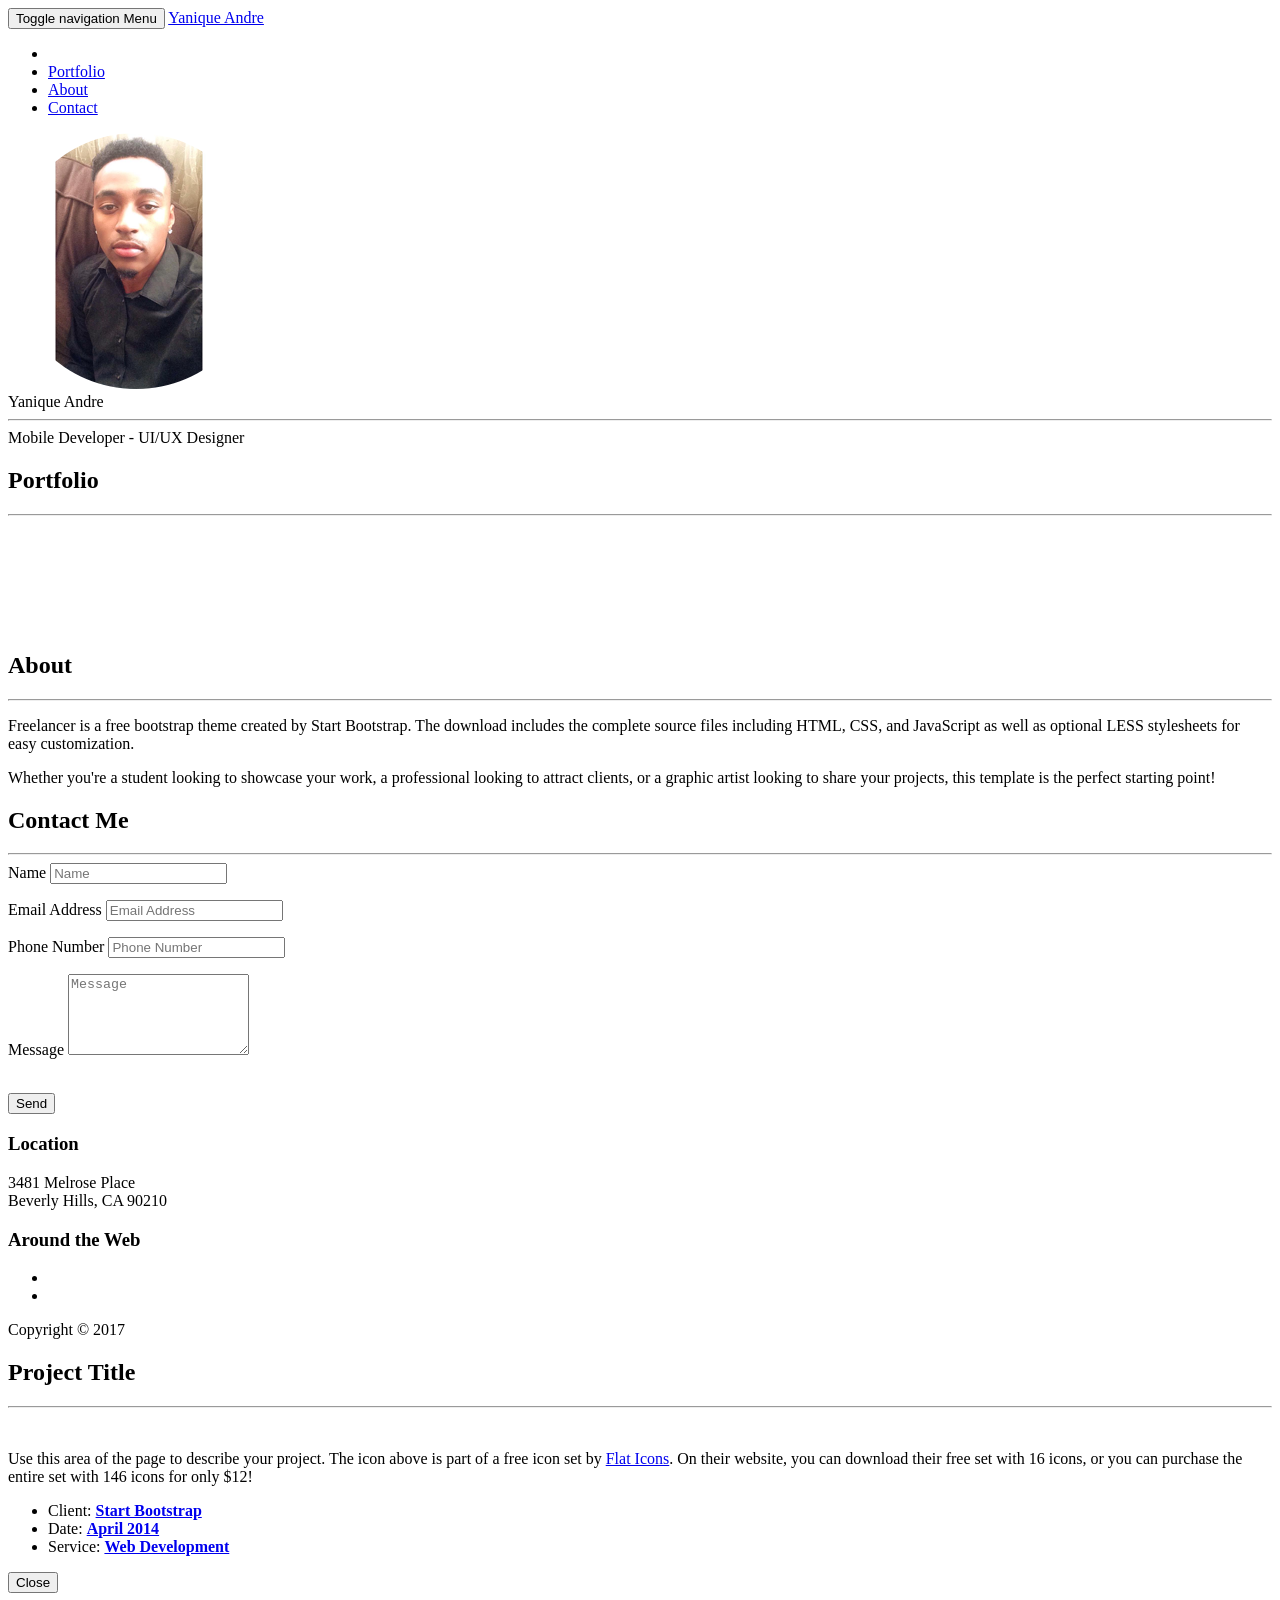
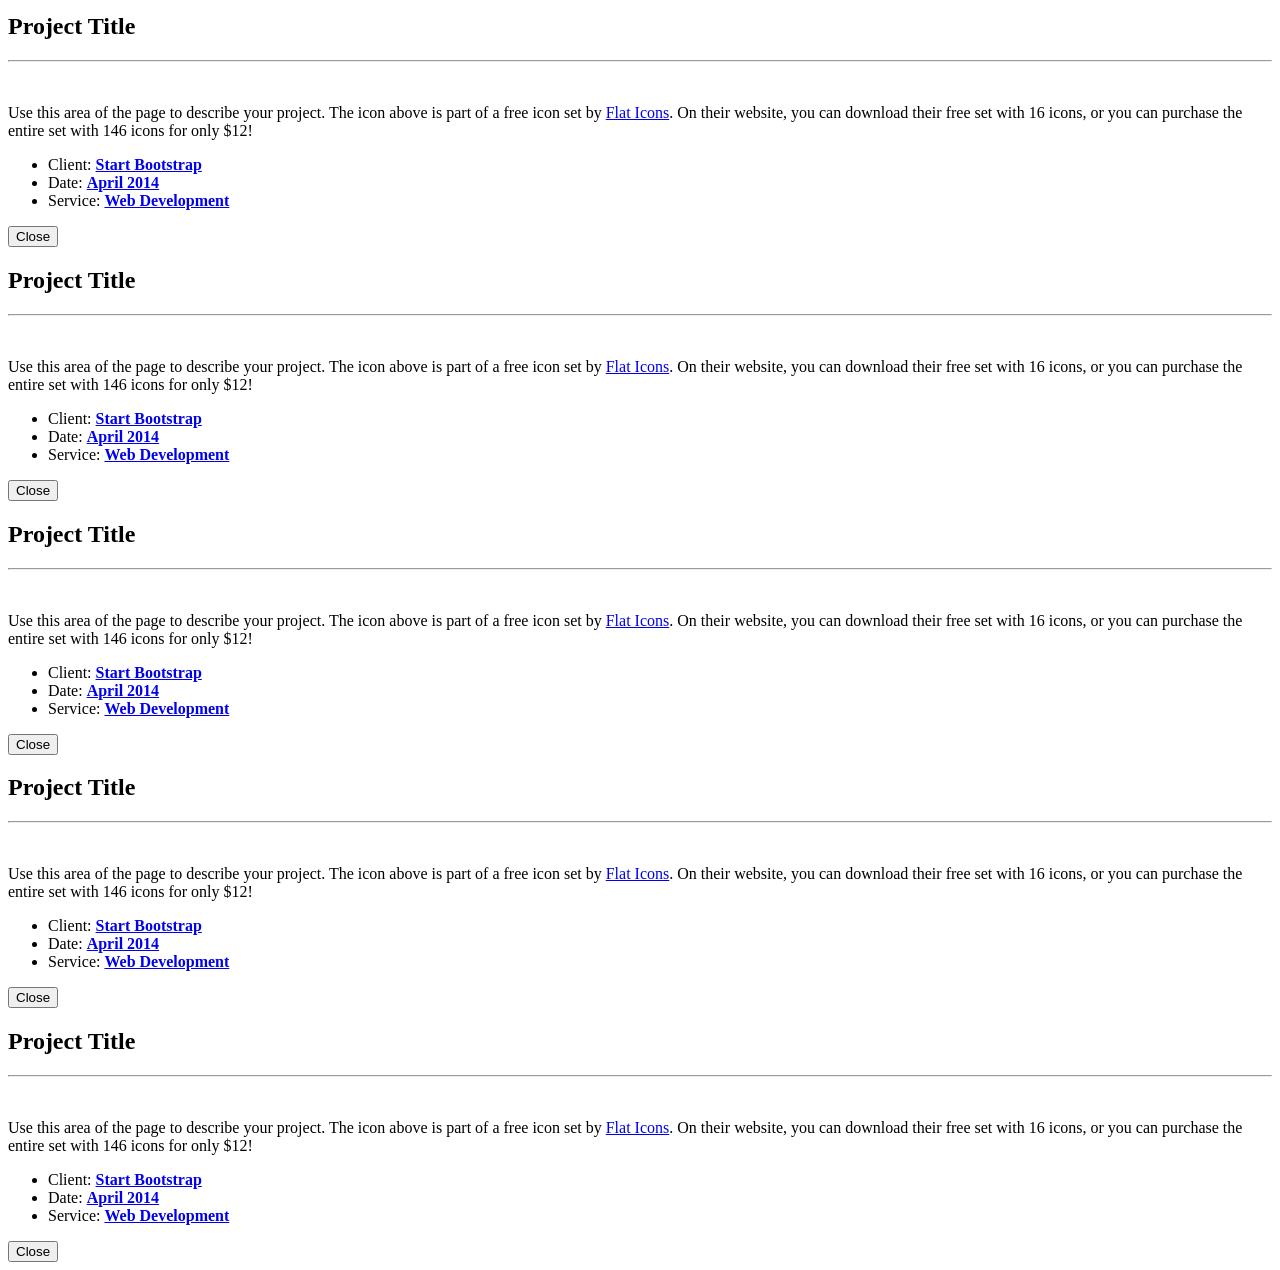
==== index.html @ 2789380e "Added space inside footer" ====
<!DOCTYPE html>
<html lang="en">

<head>

    <meta charset="utf-8">
    <meta http-equiv="X-UA-Compatible" content="IE=edge">
    <meta name="viewport" content="width=device-width, initial-scale=1">
    <meta name="description" content="">
    <meta name="author" content="">

    <title>Yanique Andre - Mobile Developer - UI/UX Developer</title>

    <!-- Bootstrap Core CSS -->
    <link href="vendor/bootstrap/css/bootstrap.css" rel="stylesheet">

    <!-- Theme CSS -->
    <link href="css/freelancer.min.css" rel="stylesheet">

    <!-- Custom Fonts -->
    <link href="vendor/font-awesome/css/font-awesome.min.css" rel="stylesheet" type="text/css">
    <link href="https://fonts.googleapis.com/css?family=Montserrat:400,700" rel="stylesheet" type="text/css">
    <link href="https://fonts.googleapis.com/css?family=Lato:400,700,400italic,700italic" rel="stylesheet" type="text/css">

    <!-- HTML5 Shim and Respond.js IE8 support of HTML5 elements and media queries -->
    <!-- WARNING: Respond.js doesn't work if you view the page via file:// -->
    <!--[if lt IE 9]>
        <script src="https://oss.maxcdn.com/libs/html5shiv/3.7.0/html5shiv.js"></script>
        <script src="https://oss.maxcdn.com/libs/respond.js/1.4.2/respond.min.js"></script>
    <![endif]-->

</head>

<body id="page-top" class="index">

    <!-- Navigation -->
    <nav id="mainNav" class="navbar navbar-default navbar-fixed-top navbar-custom">
        <div class="container">
            <!-- Brand and toggle get grouped for better mobile display -->
            <div class="navbar-header page-scroll">
                <button type="button" class="navbar-toggle" data-toggle="collapse" data-target="#bs-example-navbar-collapse-1">
                    <span class="sr-only">Toggle navigation</span> Menu <i class="fa fa-bars"></i>
                </button>
                <a class="navbar-brand" href="#page-top">Yanique Andre</a>
            </div>

            <!-- Collect the nav links, forms, and other content for toggling -->
            <div class="collapse navbar-collapse" id="bs-example-navbar-collapse-1">
                <ul class="nav navbar-nav navbar-right">
                    <li class="hidden">
                        <a href="#page-top"></a>
                    </li>
                    <li class="page-scroll">
                        <a href="#portfolio">Portfolio</a>
                    </li>
                    <li class="page-scroll">
                        <a href="#about">About</a>
                    </li>
                    <li class="page-scroll">
                        <a href="#contact">Contact</a>
                    </li>
                </ul>
            </div>
            <!-- /.navbar-collapse -->
        </div>
        <!-- /.container-fluid -->
    </nav>

    <!-- Header -->
    <header>
        <div class="container">
            <div class="row">
                <div class="col-lg-12">
                    <img class="img-responsive" src="img/profile.png" alt="">
                    <div class="intro-text">
                        <span class="name">Yanique Andre</span>
                        <hr class="star-light">
                        <span class="skills">Mobile Developer - UI/UX Designer</span>
                    </div>
                </div>
            </div>
        </div>
    </header>

    <!-- Portfolio Grid Section -->
    <section id="portfolio">
        <div class="container">
            <div class="row">
                <div class="col-lg-12 text-center">
                    <h2>Portfolio</h2>
                    <hr class="star-primary">
                </div>
            </div>
            <div class="row">
                <div class="col-sm-4 portfolio-item">
                    <a href="#portfolioModal1" class="portfolio-link" data-toggle="modal">
                        <div class="caption">
                            <div class="caption-content">
                                <i class="fa fa-search-plus fa-3x"></i>
                            </div>
                        </div>
                        <img src="img/portfolio/cabin.png" class="img-responsive" alt="">
                    </a>
                </div>
                <div class="col-sm-4 portfolio-item">
                    <a href="#portfolioModal2" class="portfolio-link" data-toggle="modal">
                        <div class="caption">
                            <div class="caption-content">
                                <i class="fa fa-search-plus fa-3x"></i>
                            </div>
                        </div>
                        <img src="img/portfolio/cake.png" class="img-responsive" alt="">
                    </a>
                </div>
                <div class="col-sm-4 portfolio-item">
                    <a href="#portfolioModal3" class="portfolio-link" data-toggle="modal">
                        <div class="caption">
                            <div class="caption-content">
                                <i class="fa fa-search-plus fa-3x"></i>
                            </div>
                        </div>
                        <img src="img/portfolio/circus.png" class="img-responsive" alt="">
                    </a>
                </div>
                <div class="col-sm-4 portfolio-item">
                    <a href="#portfolioModal4" class="portfolio-link" data-toggle="modal">
                        <div class="caption">
                            <div class="caption-content">
                                <i class="fa fa-search-plus fa-3x"></i>
                            </div>
                        </div>
                        <img src="img/portfolio/game.png" class="img-responsive" alt="">
                    </a>
                </div>
                <div class="col-sm-4 portfolio-item">
                    <a href="#portfolioModal5" class="portfolio-link" data-toggle="modal">
                        <div class="caption">
                            <div class="caption-content">
                                <i class="fa fa-search-plus fa-3x"></i>
                            </div>
                        </div>
                        <img src="img/portfolio/safe.png" class="img-responsive" alt="">
                    </a>
                </div>
                <div class="col-sm-4 portfolio-item">
                    <a href="#portfolioModal6" class="portfolio-link" data-toggle="modal">
                        <div class="caption">
                            <div class="caption-content">
                                <i class="fa fa-search-plus fa-3x"></i>
                            </div>
                        </div>
                        <img src="img/portfolio/submarine.png" class="img-responsive" alt="">
                    </a>
                </div>
            </div>
        </div>
    </section>

    <!-- About Section -->
    <section class="success" id="about">
        <div class="container">
            <div class="row">
                <div class="col-lg-12 text-center">
                    <h2>About</h2>
                    <hr class="star-light">
                </div>
            </div>
            <div class="row">
                <div class="col-lg-4 col-lg-offset-2">
                    <p>Freelancer is a free bootstrap theme created by Start Bootstrap. The download includes the complete source files including HTML, CSS, and JavaScript as well as optional LESS stylesheets for easy customization.</p>
                </div>
                <div class="col-lg-4">
                    <p>Whether you're a student looking to showcase your work, a professional looking to attract clients, or a graphic artist looking to share your projects, this template is the perfect starting point!</p>
                </div>
            </div>
        </div>
    </section>

    <!-- Contact Section -->
    <section id="contact">
        <div class="container">
            <div class="row">
                <div class="col-lg-12 text-center">
                    <h2>Contact Me</h2>
                    <hr class="star-primary">
                </div>
            </div>
            <div class="row">
                <div class="col-lg-8 col-lg-offset-2">
                    <!-- To configure the contact form email address, go to mail/contact_me.php and update the email address in the PHP file on line 19. -->
                    <!-- The form should work on most web servers, but if the form is not working you may need to configure your web server differently. -->
                    <form name="sentMessage" id="contactForm" novalidate>
                        <div class="row control-group">
                            <div class="form-group col-xs-12 floating-label-form-group controls">
                                <label>Name</label>
                                <input type="text" class="form-control" placeholder="Name" id="name" required data-validation-required-message="Please enter your name.">
                                <p class="help-block text-danger"></p>
                            </div>
                        </div>
                        <div class="row control-group">
                            <div class="form-group col-xs-12 floating-label-form-group controls">
                                <label>Email Address</label>
                                <input type="email" class="form-control" placeholder="Email Address" id="email" required data-validation-required-message="Please enter your email address.">
                                <p class="help-block text-danger"></p>
                            </div>
                        </div>
                        <div class="row control-group">
                            <div class="form-group col-xs-12 floating-label-form-group controls">
                                <label>Phone Number</label>
                                <input type="tel" class="form-control" placeholder="Phone Number" id="phone" required data-validation-required-message="Please enter your phone number.">
                                <p class="help-block text-danger"></p>
                            </div>
                        </div>
                        <div class="row control-group">
                            <div class="form-group col-xs-12 floating-label-form-group controls">
                                <label>Message</label>
                                <textarea rows="5" class="form-control" placeholder="Message" id="message" required data-validation-required-message="Please enter a message."></textarea>
                                <p class="help-block text-danger"></p>
                            </div>
                        </div>
                        <br>
                        <div id="success"></div>
                        <div class="row">
                            <div class="form-group col-xs-12">
                                <button type="submit" class="btn btn-success btn-lg">Send</button>
                            </div>
                        </div>
                    </form>
                </div>
            </div>
        </div>
    </section>

    <!-- Footer -->
    <footer class="text-center">
        <div class="footer-above">
            <div class="container">
                <div class="row">
                    <div class="footer-col col-md-4">
                        <h3>Location</h3>
                        <p>3481 Melrose Place
                            <br>Beverly Hills, CA 90210</p>
                    </div>
                    <div class="footer-col col-md-4">
                           <!-- Divider to create space in the middle -->
                    </div>
                    <div class="footer-col col-md-4">
                        <h3>Around the Web</h3>
                        <ul class="list-inline">
                            <li>
                                <a href="https://www.quora.com/profile/Yanique-Andre" target="_blank" class="btn-social btn-outline"><i class="fa fa-fw fa-quora"></i></a>
                            </li>
                            <li>
                                <a href="https://medium.com/@yan.dre" target="_blank" class="btn-social btn-outline"><i class="fa fa-fw fa-medium"></i></a>
                            </li>
                        </ul>
                    </div>
                </div>
            </div>
        </div>
        <div class="footer-below">
            <div class="container">
                <div class="row">
                    <div class="col-lg-12">
                        Copyright &copy; 2017
                    </div>
                </div>
            </div>
        </div>
    </footer>

    <!-- Scroll to Top Button (Only visible on small and extra-small screen sizes) -->
    <div class="scroll-top page-scroll hidden-sm hidden-xs hidden-lg hidden-md">
        <a class="btn btn-primary" href="#page-top">
            <i class="fa fa-chevron-up"></i>
        </a>
    </div>

    <!-- Portfolio Modals -->
    <div class="portfolio-modal modal fade" id="portfolioModal1" tabindex="-1" role="dialog" aria-hidden="true">
        <div class="modal-content">
            <div class="close-modal" data-dismiss="modal">
                <div class="lr">
                    <div class="rl">
                    </div>
                </div>
            </div>
            <div class="container">
                <div class="row">
                    <div class="col-lg-8 col-lg-offset-2">
                        <div class="modal-body">
                            <h2>Project Title</h2>
                            <hr class="star-primary">
                            <img src="img/portfolio/cabin.png" class="img-responsive img-centered" alt="">
                            <p>Use this area of the page to describe your project. The icon above is part of a free icon set by <a href="https://sellfy.com/p/8Q9P/jV3VZ/">Flat Icons</a>. On their website, you can download their free set with 16 icons, or you can purchase the entire set with 146 icons for only $12!</p>
                            <ul class="list-inline item-details">
                                <li>Client:
                                    <strong><a href="http://startbootstrap.com">Start Bootstrap</a>
                                    </strong>
                                </li>
                                <li>Date:
                                    <strong><a href="http://startbootstrap.com">April 2014</a>
                                    </strong>
                                </li>
                                <li>Service:
                                    <strong><a href="http://startbootstrap.com">Web Development</a>
                                    </strong>
                                </li>
                            </ul>
                            <button type="button" class="btn btn-default" data-dismiss="modal"><i class="fa fa-times"></i> Close</button>
                        </div>
                    </div>
                </div>
            </div>
        </div>
    </div>
    <div class="portfolio-modal modal fade" id="portfolioModal2" tabindex="-1" role="dialog" aria-hidden="true">
        <div class="modal-content">
            <div class="close-modal" data-dismiss="modal">
                <div class="lr">
                    <div class="rl">
                    </div>
                </div>
            </div>
            <div class="container">
                <div class="row">
                    <div class="col-lg-8 col-lg-offset-2">
                        <div class="modal-body">
                            <h2>Project Title</h2>
                            <hr class="star-primary">
                            <img src="img/portfolio/cake.png" class="img-responsive img-centered" alt="">
                            <p>Use this area of the page to describe your project. The icon above is part of a free icon set by <a href="https://sellfy.com/p/8Q9P/jV3VZ/">Flat Icons</a>. On their website, you can download their free set with 16 icons, or you can purchase the entire set with 146 icons for only $12!</p>
                            <ul class="list-inline item-details">
                                <li>Client:
                                    <strong><a href="http://startbootstrap.com">Start Bootstrap</a>
                                    </strong>
                                </li>
                                <li>Date:
                                    <strong><a href="http://startbootstrap.com">April 2014</a>
                                    </strong>
                                </li>
                                <li>Service:
                                    <strong><a href="http://startbootstrap.com">Web Development</a>
                                    </strong>
                                </li>
                            </ul>
                            <button type="button" class="btn btn-default" data-dismiss="modal"><i class="fa fa-times"></i> Close</button>
                        </div>
                    </div>
                </div>
            </div>
        </div>
    </div>
    <div class="portfolio-modal modal fade" id="portfolioModal3" tabindex="-1" role="dialog" aria-hidden="true">
        <div class="modal-content">
            <div class="close-modal" data-dismiss="modal">
                <div class="lr">
                    <div class="rl">
                    </div>
                </div>
            </div>
            <div class="container">
                <div class="row">
                    <div class="col-lg-8 col-lg-offset-2">
                        <div class="modal-body">
                            <h2>Project Title</h2>
                            <hr class="star-primary">
                            <img src="img/portfolio/circus.png" class="img-responsive img-centered" alt="">
                            <p>Use this area of the page to describe your project. The icon above is part of a free icon set by <a href="https://sellfy.com/p/8Q9P/jV3VZ/">Flat Icons</a>. On their website, you can download their free set with 16 icons, or you can purchase the entire set with 146 icons for only $12!</p>
                            <ul class="list-inline item-details">
                                <li>Client:
                                    <strong><a href="http://startbootstrap.com">Start Bootstrap</a>
                                    </strong>
                                </li>
                                <li>Date:
                                    <strong><a href="http://startbootstrap.com">April 2014</a>
                                    </strong>
                                </li>
                                <li>Service:
                                    <strong><a href="http://startbootstrap.com">Web Development</a>
                                    </strong>
                                </li>
                            </ul>
                            <button type="button" class="btn btn-default" data-dismiss="modal"><i class="fa fa-times"></i> Close</button>
                        </div>
                    </div>
                </div>
            </div>
        </div>
    </div>
    <div class="portfolio-modal modal fade" id="portfolioModal4" tabindex="-1" role="dialog" aria-hidden="true">
        <div class="modal-content">
            <div class="close-modal" data-dismiss="modal">
                <div class="lr">
                    <div class="rl">
                    </div>
                </div>
            </div>
            <div class="container">
                <div class="row">
                    <div class="col-lg-8 col-lg-offset-2">
                        <div class="modal-body">
                            <h2>Project Title</h2>
                            <hr class="star-primary">
                            <img src="img/portfolio/game.png" class="img-responsive img-centered" alt="">
                            <p>Use this area of the page to describe your project. The icon above is part of a free icon set by <a href="https://sellfy.com/p/8Q9P/jV3VZ/">Flat Icons</a>. On their website, you can download their free set with 16 icons, or you can purchase the entire set with 146 icons for only $12!</p>
                            <ul class="list-inline item-details">
                                <li>Client:
                                    <strong><a href="http://startbootstrap.com">Start Bootstrap</a>
                                    </strong>
                                </li>
                                <li>Date:
                                    <strong><a href="http://startbootstrap.com">April 2014</a>
                                    </strong>
                                </li>
                                <li>Service:
                                    <strong><a href="http://startbootstrap.com">Web Development</a>
                                    </strong>
                                </li>
                            </ul>
                            <button type="button" class="btn btn-default" data-dismiss="modal"><i class="fa fa-times"></i> Close</button>
                        </div>
                    </div>
                </div>
            </div>
        </div>
    </div>
    <div class="portfolio-modal modal fade" id="portfolioModal5" tabindex="-1" role="dialog" aria-hidden="true">
        <div class="modal-content">
            <div class="close-modal" data-dismiss="modal">
                <div class="lr">
                    <div class="rl">
                    </div>
                </div>
            </div>
            <div class="container">
                <div class="row">
                    <div class="col-lg-8 col-lg-offset-2">
                        <div class="modal-body">
                            <h2>Project Title</h2>
                            <hr class="star-primary">
                            <img src="img/portfolio/safe.png" class="img-responsive img-centered" alt="">
                            <p>Use this area of the page to describe your project. The icon above is part of a free icon set by <a href="https://sellfy.com/p/8Q9P/jV3VZ/">Flat Icons</a>. On their website, you can download their free set with 16 icons, or you can purchase the entire set with 146 icons for only $12!</p>
                            <ul class="list-inline item-details">
                                <li>Client:
                                    <strong><a href="http://startbootstrap.com">Start Bootstrap</a>
                                    </strong>
                                </li>
                                <li>Date:
                                    <strong><a href="http://startbootstrap.com">April 2014</a>
                                    </strong>
                                </li>
                                <li>Service:
                                    <strong><a href="http://startbootstrap.com">Web Development</a>
                                    </strong>
                                </li>
                            </ul>
                            <button type="button" class="btn btn-default" data-dismiss="modal"><i class="fa fa-times"></i> Close</button>
                        </div>
                    </div>
                </div>
            </div>
        </div>
    </div>
    <div class="portfolio-modal modal fade" id="portfolioModal6" tabindex="-1" role="dialog" aria-hidden="true">
        <div class="modal-content">
            <div class="close-modal" data-dismiss="modal">
                <div class="lr">
                    <div class="rl">
                    </div>
                </div>
            </div>
            <div class="container">
                <div class="row">
                    <div class="col-lg-8 col-lg-offset-2">
                        <div class="modal-body">
                            <h2>Project Title</h2>
                            <hr class="star-primary">
                            <img src="img/portfolio/submarine.png" class="img-responsive img-centered" alt="">
                            <p>Use this area of the page to describe your project. The icon above is part of a free icon set by <a href="https://sellfy.com/p/8Q9P/jV3VZ/">Flat Icons</a>. On their website, you can download their free set with 16 icons, or you can purchase the entire set with 146 icons for only $12!</p>
                            <ul class="list-inline item-details">
                                <li>Client:
                                    <strong><a href="http://startbootstrap.com">Start Bootstrap</a>
                                    </strong>
                                </li>
                                <li>Date:
                                    <strong><a href="http://startbootstrap.com">April 2014</a>
                                    </strong>
                                </li>
                                <li>Service:
                                    <strong><a href="http://startbootstrap.com">Web Development</a>
                                    </strong>
                                </li>
                            </ul>
                            <button type="button" class="btn btn-default" data-dismiss="modal"><i class="fa fa-times"></i> Close</button>
                        </div>
                    </div>
                </div>
            </div>
        </div>
    </div>

    <!-- jQuery -->
    <script src="vendor/jquery/jquery.min.js"></script>

    <!-- Bootstrap Core JavaScript -->
    <script src="vendor/bootstrap/js/bootstrap.min.js"></script>

    <!-- Plugin JavaScript -->
    <script src="https://cdnjs.cloudflare.com/ajax/libs/jquery-easing/1.3/jquery.easing.min.js"></script>

    <!-- Contact Form JavaScript -->
    <script src="js/jqBootstrapValidation.js"></script>
    <script src="js/contact_me.js"></script>

    <!-- Theme JavaScript -->
    <script src="js/freelancer.min.js"></script>

</body>

</html>
---- css/freelancer.min.css ----
/*!
 * Start Bootstrap - Freelancer v3.3.7+1 (http://startbootstrap.com/template-overviews/freelancer)
 * Copyright 2013-2016 Start Bootstrap
 * Licensed under MIT (https://github.com/BlackrockDigital/startbootstrap/blob/gh-pages/LICENSE)
 */body{font-family:Lato,'Helvetica Neue',Helvetica,Arial,sans-serif;overflow-x:hidden}p{font-size:20px}p.small{font-size:16px}a,a.active,a:active,a:focus,a:hover{color:#18BC9C;outline:0}h1,h2,h3,h4,h5,h6{font-family:Montserrat,"Helvetica Neue",Helvetica,Arial,sans-serif;text-transform:uppercase;font-weight:700}hr.star-light,hr.star-primary{padding:0;border:none;border-top:solid 5px;text-align:center;max-width:250px;margin:25px auto 30px}hr.star-light:after,hr.star-primary:after{content:"\f005";font-family:FontAwesome;display:inline-block;position:relative;top:-.8em;font-size:2em;padding:0 .25em}.navbar-custom,header .intro-text .name{font-family:Montserrat,"Helvetica Neue",Helvetica,Arial,sans-serif;text-transform:uppercase}hr.star-light{border-color:#fff}hr.star-light:after{background-color:#18BC9C;color:#fff}hr.star-primary{border-color:#2C3E50}hr.star-primary:after{background-color:#fff;color:#2C3E50}.navbar-custom .navbar-brand,.navbar-custom .navbar-brand.active,.navbar-custom .navbar-brand:active,.navbar-custom .navbar-brand:focus,.navbar-custom .navbar-brand:hover,.navbar-custom .navbar-nav li a,header{color:#fff}.img-centered{margin:0 auto}header{text-align:center;background:#18BC9C}header .container{padding-top:100px;padding-bottom:50px}header img{display:block;margin:0 auto 20px}header .intro-text .name{display:block;font-weight:700;font-size:2em}header .intro-text .skills{font-size:1.25em;font-weight:300}@media (min-width:768px){header .container{padding-top:200px;padding-bottom:100px}header .intro-text .name{font-size:4.75em}header .intro-text .skills{font-size:1.75em}}.navbar-custom{background:#2C3E50;font-weight:700;border:none}.navbar-custom a:focus{outline:0}.navbar-custom .navbar-nav{letter-spacing:1px}.navbar-custom .navbar-nav li a:hover{color:#18BC9C;outline:0}.navbar-custom .navbar-nav li a:active,.navbar-custom .navbar-nav li a:focus{color:#fff}.navbar-custom .navbar-nav li.active a,.navbar-custom .navbar-nav li.active a:active,.navbar-custom .navbar-nav li.active a:focus,.navbar-custom .navbar-nav li.active a:hover{color:#fff;background:#18BC9C}.navbar-custom .navbar-toggle{color:#fff;text-transform:uppercase;font-size:10px;border-color:#fff}.navbar-custom .navbar-toggle:focus,.navbar-custom .navbar-toggle:hover{background-color:#18BC9C;color:#fff;border-color:#18BC9C}@media (min-width:768px){.navbar-custom{padding:25px 0;-webkit-transition:padding .3s;-moz-transition:padding .3s;transition:padding .3s}.navbar-custom .navbar-brand{font-size:2em;-webkit-transition:all .3s;-moz-transition:all .3s;transition:all .3s}.navbar-custom.affix{padding:10px 0}.navbar-custom.affix .navbar-brand{font-size:1.5em}}section{padding:100px 0}section h2{margin:0;font-size:3em}section.success{background:#18BC9C;color:#fff}@media (max-width:767px){section{padding:75px 0}section.first{padding-top:75px}}#portfolio .portfolio-item{margin:0 0 15px;right:0}#portfolio .portfolio-item .portfolio-link{display:block;position:relative;max-width:400px;margin:0 auto}#portfolio .portfolio-item .portfolio-link .caption{background:rgba(24,188,156,.9);position:absolute;width:100%;height:100%;opacity:0;transition:all ease .5s;-webkit-transition:all ease .5s;-moz-transition:all ease .5s}#portfolio .portfolio-item .portfolio-link .caption:hover{opacity:1}#portfolio .portfolio-item .portfolio-link .caption .caption-content{position:absolute;width:100%;height:20px;font-size:20px;text-align:center;top:50%;margin-top:-12px;color:#fff}.btn-social,.scroll-top,.scroll-top .btn{width:50px;height:50px}#portfolio .portfolio-item .portfolio-link .caption .caption-content i{margin-top:-12px}#portfolio .portfolio-item .portfolio-link .caption .caption-content h3,#portfolio .portfolio-item .portfolio-link .caption .caption-content h4{margin:0}#portfolio *{z-index:2}@media (min-width:767px){#portfolio .portfolio-item{margin:0 0 30px}}.floating-label-form-group{position:relative;margin-bottom:0;padding-bottom:.5em;border-bottom:1px solid #eee}.floating-label-form-group input,.floating-label-form-group textarea{z-index:1;position:relative;padding-right:0;padding-left:0;border:none;border-radius:0;font-size:1.5em;background:0 0;box-shadow:none!important;resize:none}.floating-label-form-group label{display:block;z-index:0;position:relative;top:2em;margin:0;font-size:.85em;line-height:1.764705882em;vertical-align:middle;vertical-align:baseline;opacity:0;-webkit-transition:top .3s ease,opacity .3s ease;-moz-transition:top .3s ease,opacity .3s ease;-ms-transition:top .3s ease,opacity .3s ease;transition:top .3s ease,opacity .3s ease}.floating-label-form-group:not(:first-child){padding-left:14px;border-left:1px solid #eee}.floating-label-form-group-with-value label{top:0;opacity:1}.floating-label-form-group-with-focus label{color:#18BC9C}form .row:first-child .floating-label-form-group{border-top:1px solid #eee}footer{color:#fff}footer h3{margin-bottom:30px}footer .footer-above{padding-top:50px;background-color:#2C3E50}footer .footer-col{margin-bottom:50px}footer .footer-below{padding:25px 0;background-color:#233140}.btn-outline{color:#fff;font-size:20px;border:2px solid #fff;background:0 0;transition:all .3s ease-in-out;margin-top:15px}.btn-outline.active,.btn-outline:active,.btn-outline:focus,.btn-outline:hover{color:#18BC9C;background:#fff;border:2px solid #fff}.btn-primary.active,.btn-primary:active,.btn-success.active,.btn-success:active,.open .dropdown-toggle.btn-primary,.open .dropdown-toggle.btn-success{background-image:none}.btn-primary{color:#fff;background-color:#2C3E50;border-color:#2C3E50;font-weight:700}.btn-primary.active,.btn-primary:active,.btn-primary:focus,.btn-primary:hover,.open .dropdown-toggle.btn-primary{color:#fff;background-color:#1a242f;border-color:#161f29}.btn-primary.disabled,.btn-primary.disabled.active,.btn-primary.disabled:active,.btn-primary.disabled:focus,.btn-primary.disabled:hover,.btn-primary[disabled],.btn-primary[disabled].active,.btn-primary[disabled]:active,.btn-primary[disabled]:focus,.btn-primary[disabled]:hover,fieldset[disabled] .btn-primary,fieldset[disabled] .btn-primary.active,fieldset[disabled] .btn-primary:active,fieldset[disabled] .btn-primary:focus,fieldset[disabled] .btn-primary:hover{background-color:#2C3E50;border-color:#2C3E50}.btn-primary .badge{color:#2C3E50;background-color:#fff}.btn-success{color:#fff;background-color:#18BC9C;border-color:#18BC9C;font-weight:700}.btn-success.active,.btn-success:active,.btn-success:focus,.btn-success:hover,.open .dropdown-toggle.btn-success{color:#fff;background-color:#128f76;border-color:#11866f}.btn-success.disabled,.btn-success.disabled.active,.btn-success.disabled:active,.btn-success.disabled:focus,.btn-success.disabled:hover,.btn-success[disabled],.btn-success[disabled].active,.btn-success[disabled]:active,.btn-success[disabled]:focus,.btn-success[disabled]:hover,fieldset[disabled] .btn-success,fieldset[disabled] .btn-success.active,fieldset[disabled] .btn-success:active,fieldset[disabled] .btn-success:focus,fieldset[disabled] .btn-success:hover{background-color:#18BC9C;border-color:#18BC9C}.btn-success .badge{color:#18BC9C;background-color:#fff}.btn-social{display:inline-block;border:2px solid #fff;border-radius:100%;text-align:center;font-size:20px;line-height:45px}.btn.active,.btn:active,.btn:focus{outline:0}.scroll-top{position:fixed;right:2%;bottom:2%;z-index:1049}.scroll-top .btn{font-size:20px;border-radius:100%;line-height:28px}.scroll-top .btn:focus{outline:0}.portfolio-modal .modal-content{border-radius:0;background-clip:border-box;-webkit-box-shadow:none;box-shadow:none;border:none;min-height:100%;padding:100px 0;text-align:center}.portfolio-modal .modal-content h2{margin:0;font-size:3em}.portfolio-modal .modal-content img{margin-bottom:30px}.portfolio-modal .modal-content .item-details{margin:30px 0}.portfolio-modal .close-modal{position:absolute;width:75px;height:75px;background-color:transparent;top:25px;right:25px;cursor:pointer}.portfolio-modal .close-modal:hover{opacity:.3}.portfolio-modal .close-modal .lr{height:75px;width:1px;margin-left:35px;background-color:#2C3E50;transform:rotate(45deg);-ms-transform:rotate(45deg);-webkit-transform:rotate(45deg);z-index:1051}.portfolio-modal .close-modal .lr .rl{height:75px;width:1px;background-color:#2C3E50;transform:rotate(90deg);-ms-transform:rotate(90deg);-webkit-transform:rotate(90deg);z-index:1052}.portfolio-modal .modal-backdrop{opacity:0;display:none}
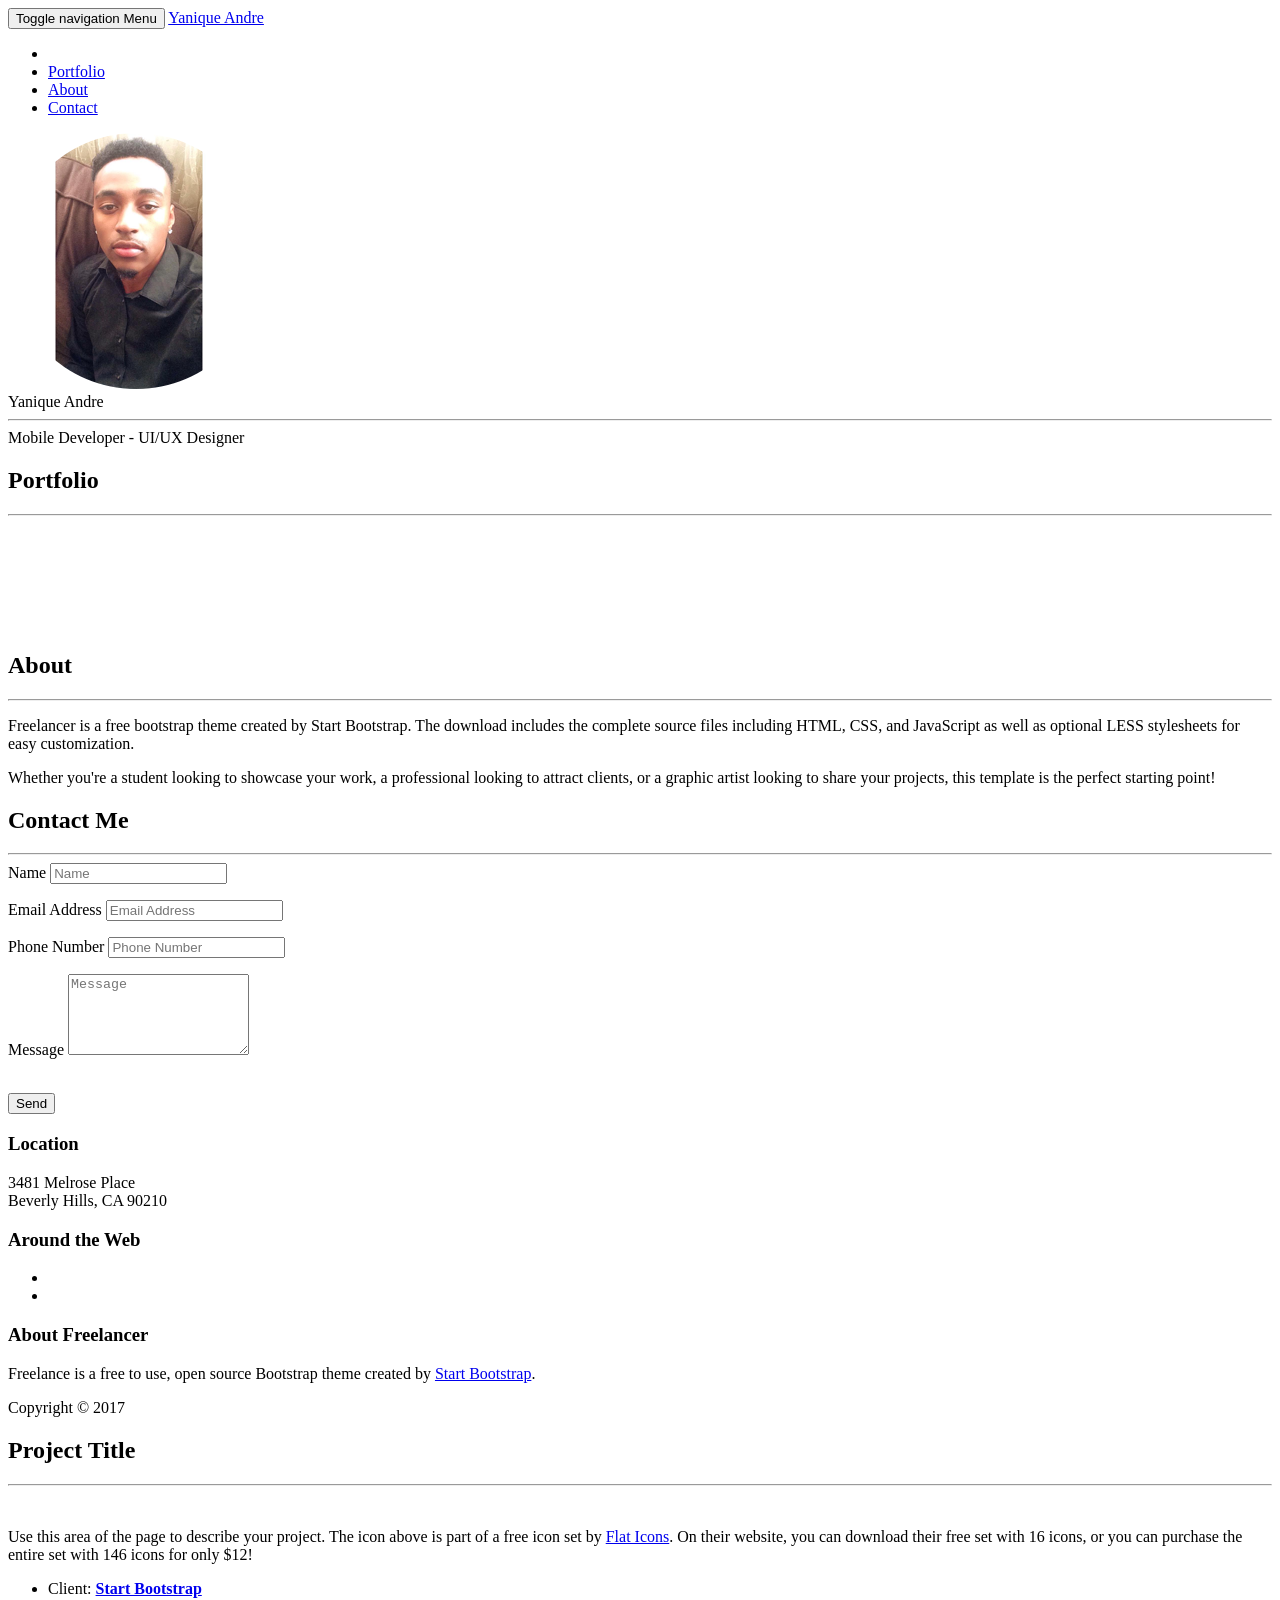
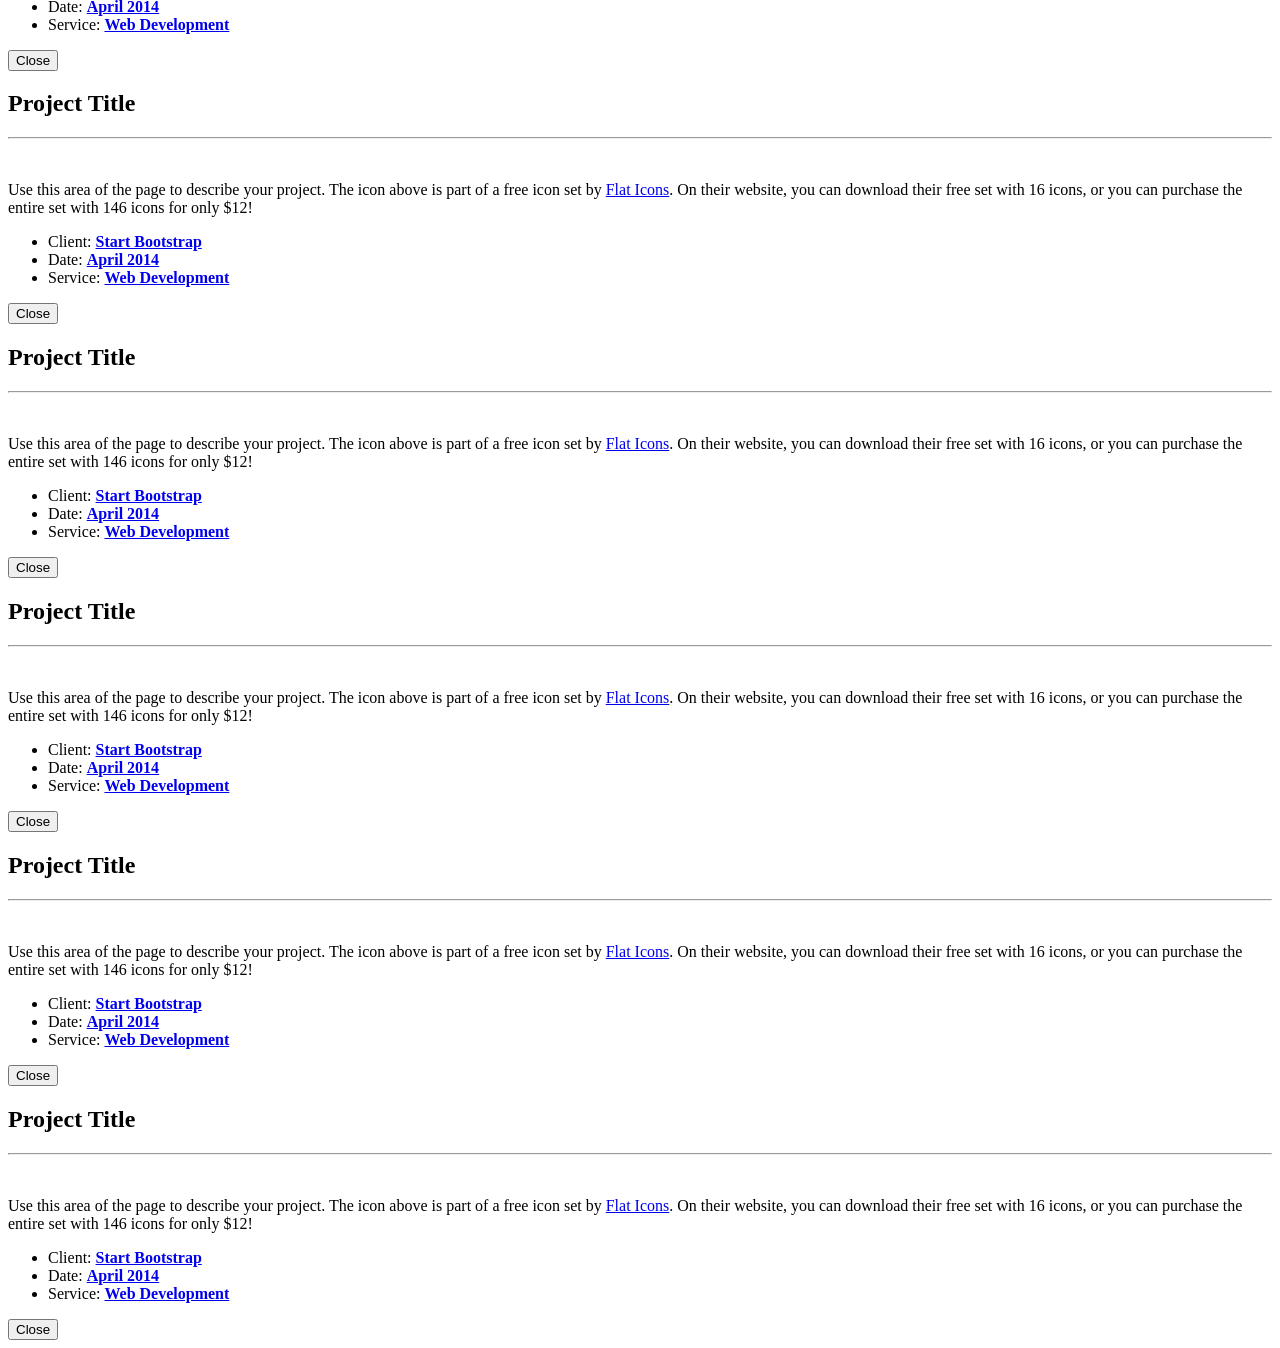
==== commit 7daab228: "Reverting back to old method" ====
--- a/index.html
+++ b/index.html
@@ -242,9 +242,6 @@
                             <br>Beverly Hills, CA 90210</p>
                     </div>
                     <div class="footer-col col-md-4">
-                           <!-- Divider to create space in the middle -->
-                    </div>
-                    <div class="footer-col col-md-4">
                         <h3>Around the Web</h3>
                         <ul class="list-inline">
                             <li>
@@ -255,6 +252,10 @@
                             </li>
                         </ul>
                     </div>
+                    <div class="footer-col col-md-4">
+                        <h3>About Freelancer</h3>
+                        <p>Freelance is a free to use, open source Bootstrap theme created by <a href="http://startbootstrap.com">Start Bootstrap</a>.</p>
+                    </div>
                 </div>
             </div>
         </div>
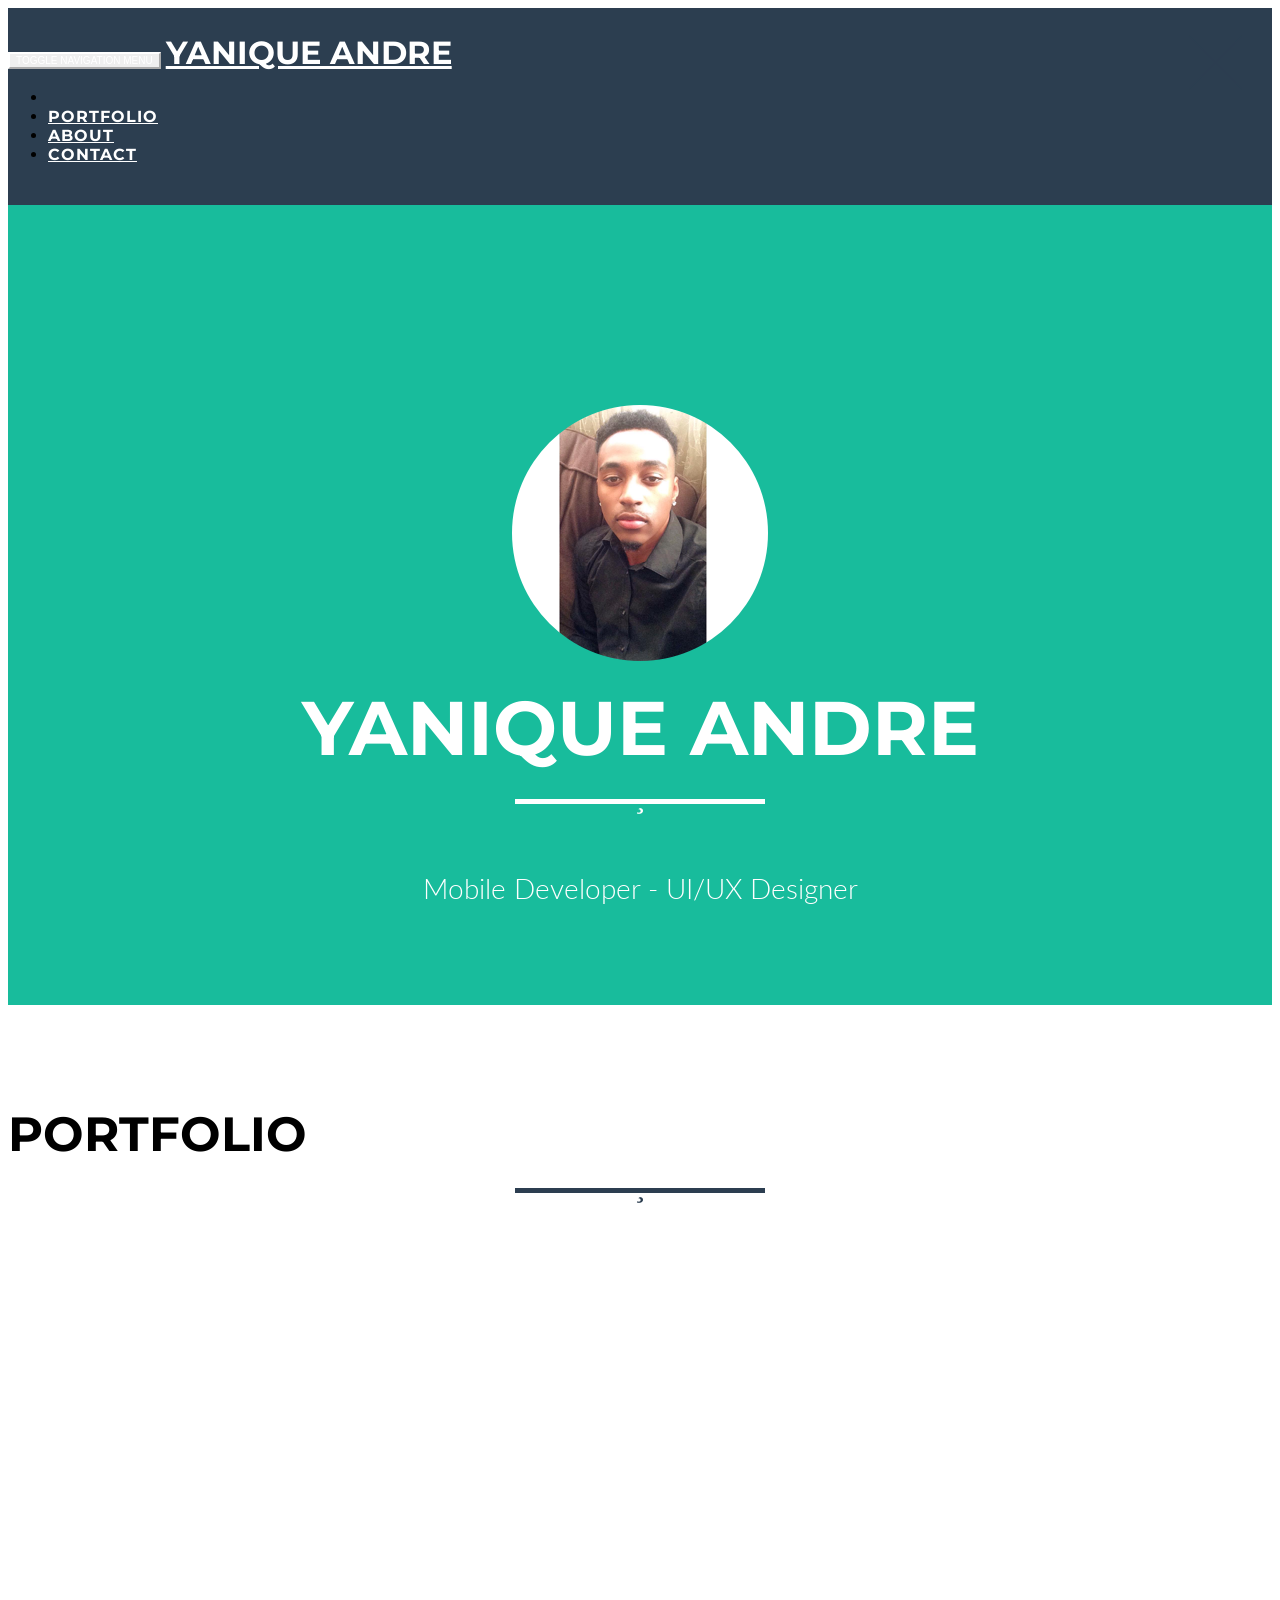
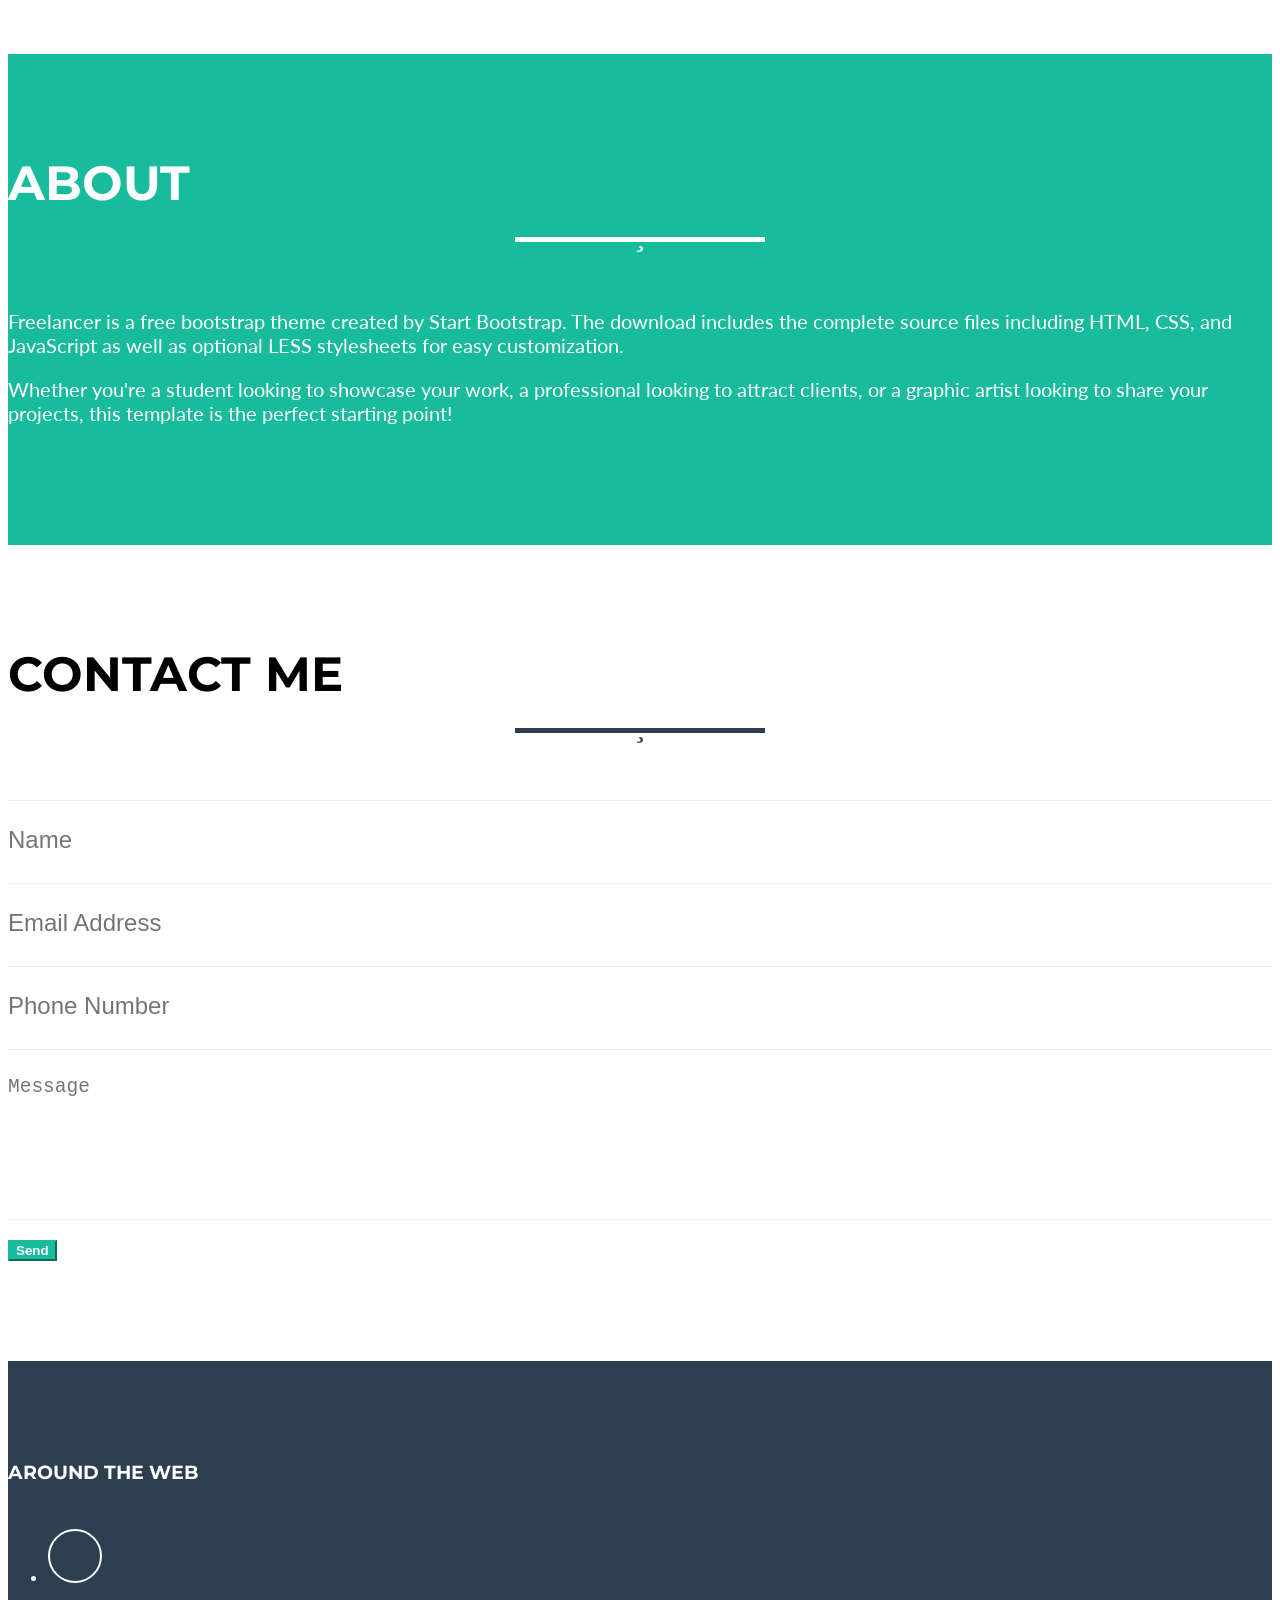
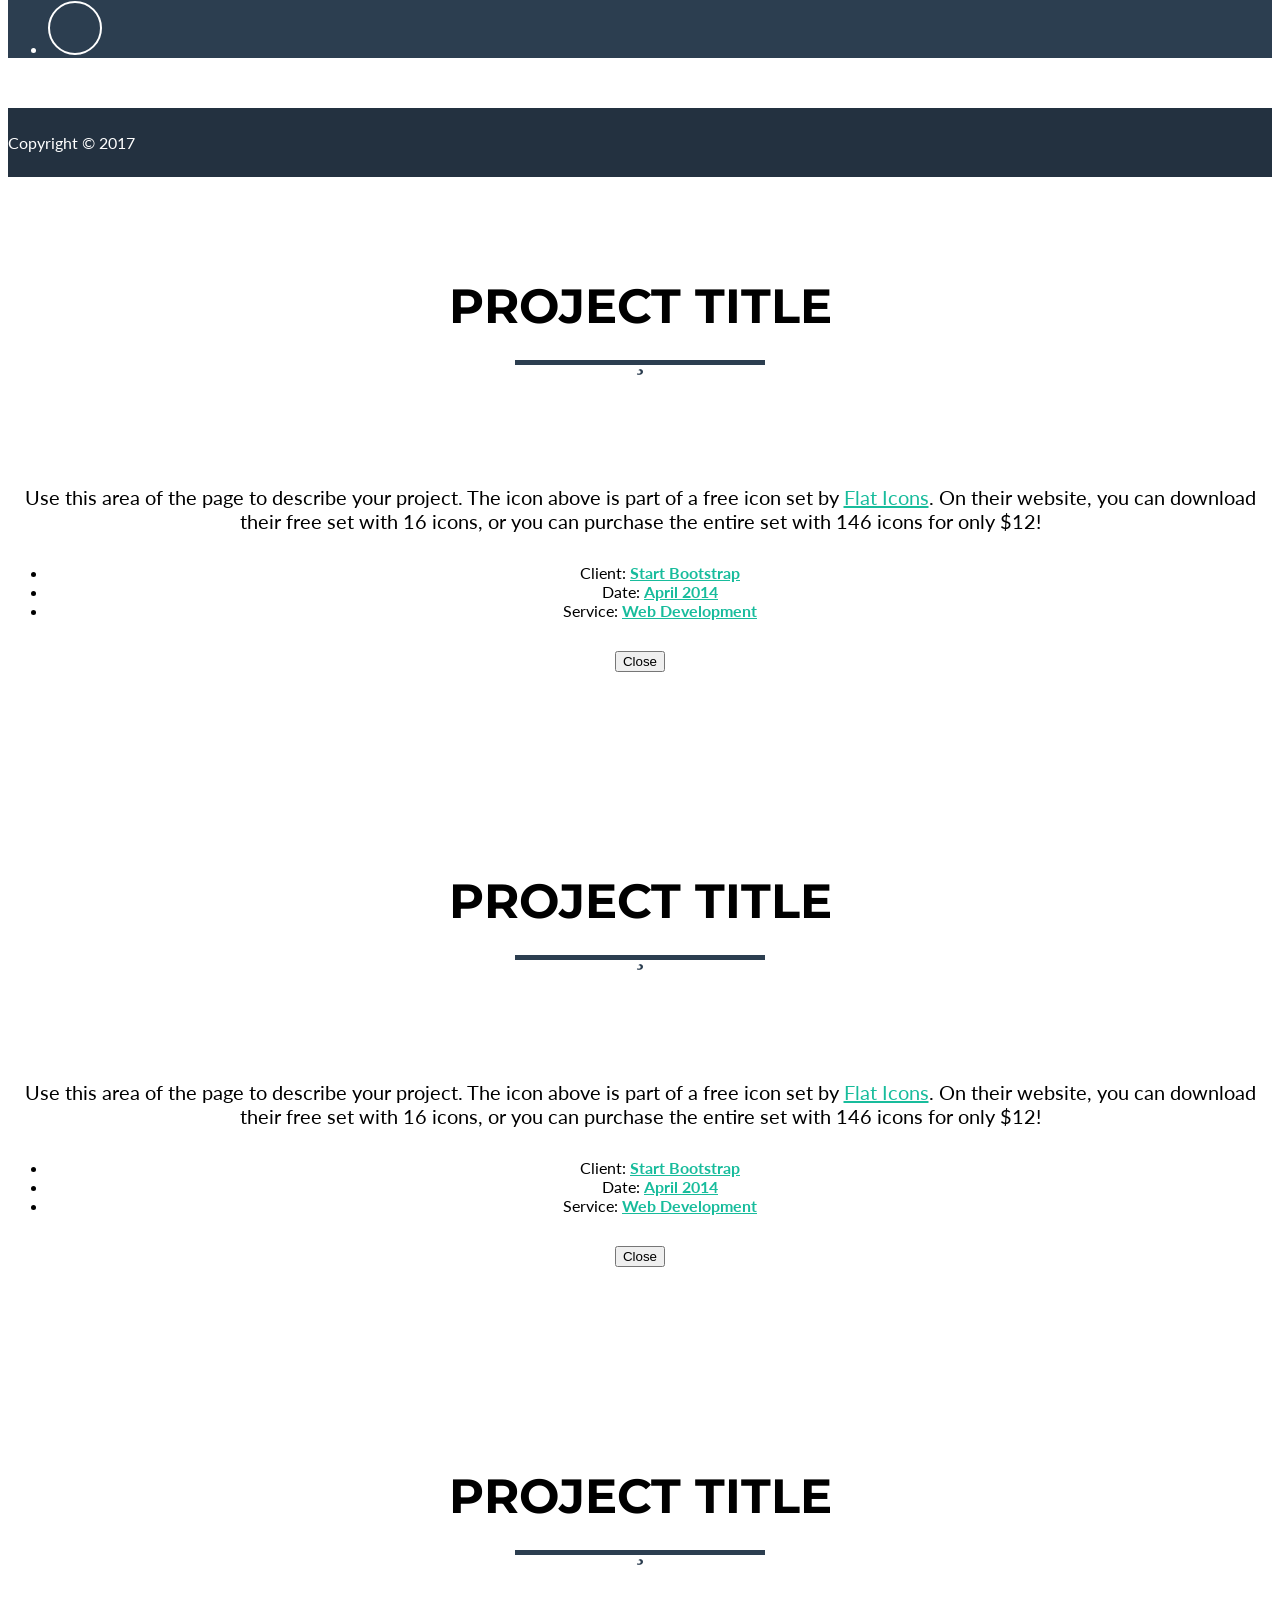
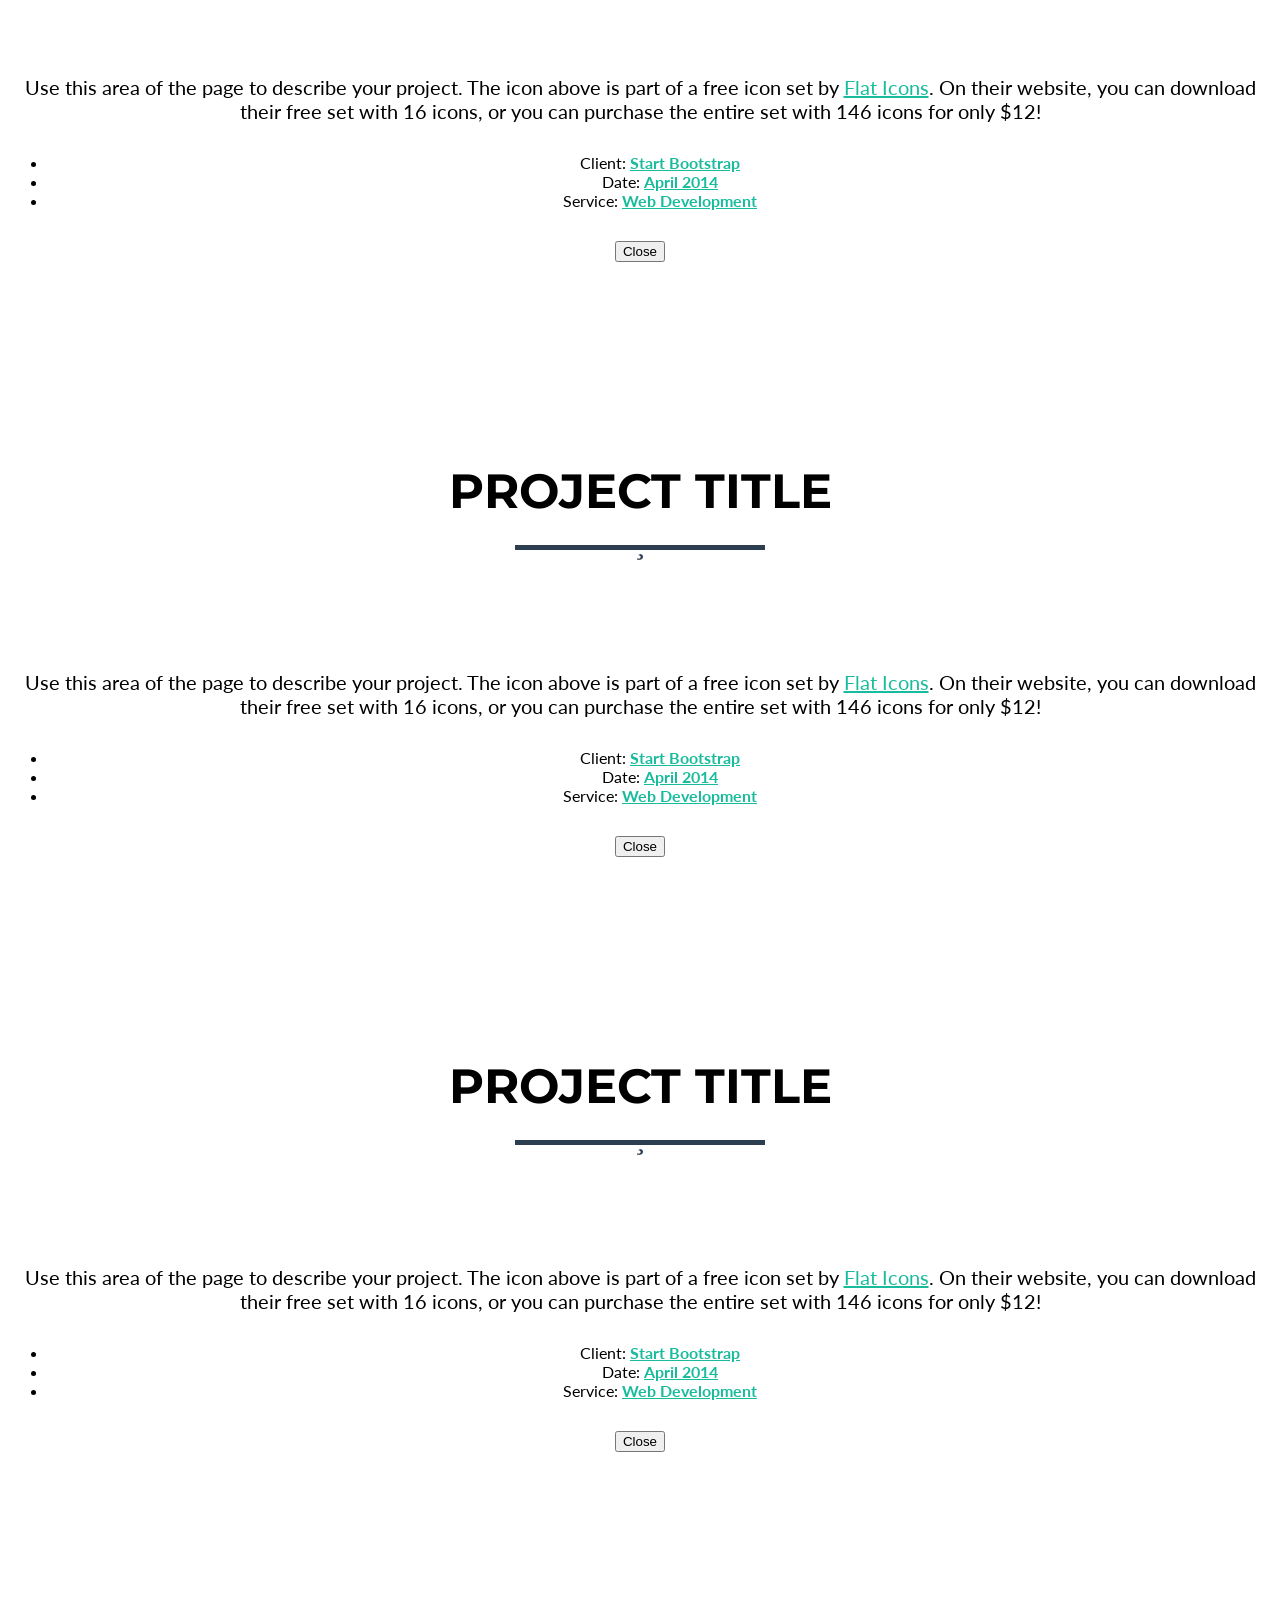
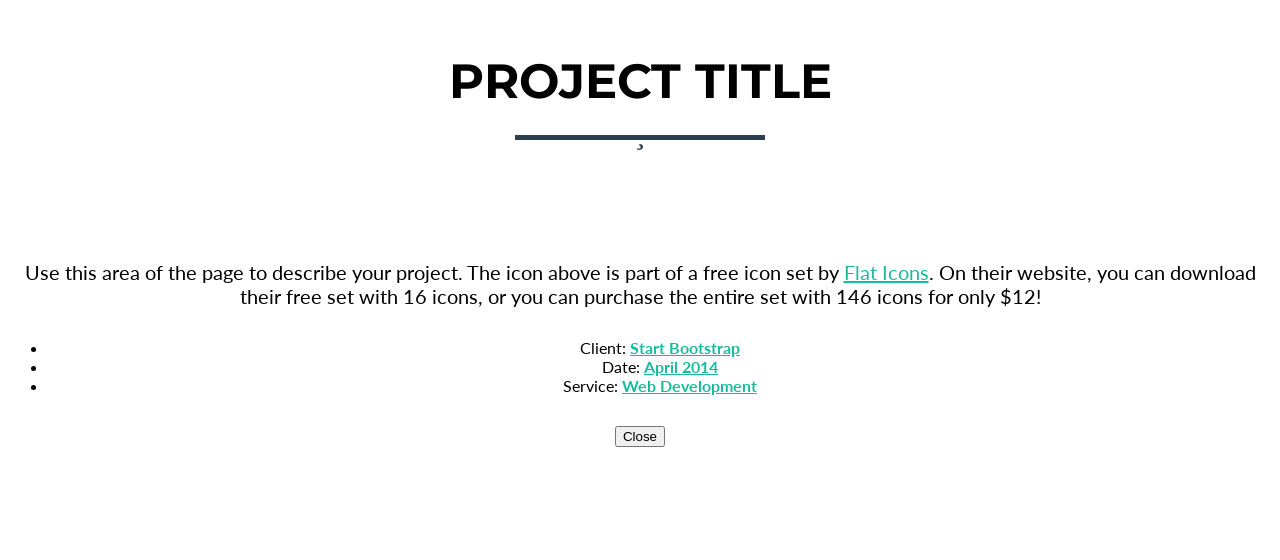
==== commit d9c2e7ad: "Removed location and Start Bootstrap paragraphs in footer" ====
--- a/index.html
+++ b/index.html
@@ -15,7 +15,7 @@
     <link href="vendor/bootstrap/css/bootstrap.css" rel="stylesheet">
 
     <!-- Theme CSS -->
-    <link href="css/freelancer.min.css" rel="stylesheet">
+    <link href="css/freelancer.css" rel="stylesheet">
 
     <!-- Custom Fonts -->
     <link href="vendor/font-awesome/css/font-awesome.min.css" rel="stylesheet" type="text/css">
@@ -237,9 +237,9 @@
             <div class="container">
                 <div class="row">
                     <div class="footer-col col-md-4">
-                        <h3>Location</h3>
+                        <!-- <h3>Location</h3>
                         <p>3481 Melrose Place
-                            <br>Beverly Hills, CA 90210</p>
+                            <br>Beverly Hills, CA 90210</p> -->
                     </div>
                     <div class="footer-col col-md-4">
                         <h3>Around the Web</h3>
@@ -253,8 +253,9 @@
                         </ul>
                     </div>
                     <div class="footer-col col-md-4">
-                        <h3>About Freelancer</h3>
+                        <!-- <h3>About Freelancer</h3>
                         <p>Freelance is a free to use, open source Bootstrap theme created by <a href="http://startbootstrap.com">Start Bootstrap</a>.</p>
+                      -->
                     </div>
                 </div>
             </div>
--- a/css/freelancer.css
+++ b/css/freelancer.css
@@ -0,0 +1,505 @@
+/*!
+ * Start Bootstrap - Freelancer v3.3.7+1 (http://startbootstrap.com/template-overviews/freelancer)
+ * Copyright 2013-2016 Start Bootstrap
+ * Licensed under MIT (https://github.com/BlackrockDigital/startbootstrap/blob/gh-pages/LICENSE)
+ */
+body {
+  font-family: 'Lato', 'Helvetica Neue', Helvetica, Arial, sans-serif;
+  overflow-x: hidden;
+}
+p {
+  font-size: 20px;
+}
+p.small {
+  font-size: 16px;
+}
+a,
+a:hover,
+a:focus,
+a:active,
+a.active {
+  color: #18BC9C;
+  outline: none;
+}
+h1,
+h2,
+h3,
+h4,
+h5,
+h6 {
+  font-family: "Montserrat", "Helvetica Neue", Helvetica, Arial, sans-serif;
+  text-transform: uppercase;
+  font-weight: 700;
+}
+hr.star-light,
+hr.star-primary {
+  padding: 0;
+  border: none;
+  border-top: solid 5px;
+  text-align: center;
+  max-width: 250px;
+  margin: 25px auto 30px;
+}
+hr.star-light:after,
+hr.star-primary:after {
+  content: "\f005";
+  font-family: FontAwesome;
+  display: inline-block;
+  position: relative;
+  top: -0.8em;
+  font-size: 2em;
+  padding: 0 0.25em;
+}
+hr.star-light {
+  border-color: white;
+}
+hr.star-light:after {
+  background-color: #18BC9C;
+  color: white;
+}
+hr.star-primary {
+  border-color: #2C3E50;
+}
+hr.star-primary:after {
+  background-color: white;
+  color: #2C3E50;
+}
+.img-centered {
+  margin: 0 auto;
+}
+header {
+  text-align: center;
+  background: #18BC9C;
+  color: white;
+}
+header .container {
+  padding-top: 100px;
+  padding-bottom: 50px;
+}
+header img {
+  display: block;
+  margin: 0 auto 20px;
+}
+header .intro-text .name {
+  display: block;
+  font-family: "Montserrat", "Helvetica Neue", Helvetica, Arial, sans-serif;
+  text-transform: uppercase;
+  font-weight: 700;
+  font-size: 2em;
+}
+header .intro-text .skills {
+  font-size: 1.25em;
+  font-weight: 300;
+}
+@media (min-width: 768px) {
+  header .container {
+    padding-top: 200px;
+    padding-bottom: 100px;
+  }
+  header .intro-text .name {
+    font-size: 4.75em;
+  }
+  header .intro-text .skills {
+    font-size: 1.75em;
+  }
+}
+.navbar-custom {
+  background: #2C3E50;
+  font-family: "Montserrat", "Helvetica Neue", Helvetica, Arial, sans-serif;
+  text-transform: uppercase;
+  font-weight: 700;
+  border: none;
+}
+.navbar-custom a:focus {
+  outline: none;
+}
+.navbar-custom .navbar-brand {
+  color: white;
+}
+.navbar-custom .navbar-brand:hover,
+.navbar-custom .navbar-brand:focus,
+.navbar-custom .navbar-brand:active,
+.navbar-custom .navbar-brand.active {
+  color: white;
+}
+.navbar-custom .navbar-nav {
+  letter-spacing: 1px;
+}
+.navbar-custom .navbar-nav li a {
+  color: white;
+}
+.navbar-custom .navbar-nav li a:hover {
+  color: #18BC9C;
+  outline: none;
+}
+.navbar-custom .navbar-nav li a:focus,
+.navbar-custom .navbar-nav li a:active {
+  color: white;
+}
+.navbar-custom .navbar-nav li.active a {
+  color: white;
+  background: #18BC9C;
+}
+.navbar-custom .navbar-nav li.active a:hover,
+.navbar-custom .navbar-nav li.active a:focus,
+.navbar-custom .navbar-nav li.active a:active {
+  color: white;
+  background: #18BC9C;
+}
+.navbar-custom .navbar-toggle {
+  color: white;
+  text-transform: uppercase;
+  font-size: 10px;
+  border-color: white;
+}
+.navbar-custom .navbar-toggle:hover,
+.navbar-custom .navbar-toggle:focus {
+  background-color: #18BC9C;
+  color: white;
+  border-color: #18BC9C;
+}
+@media (min-width: 768px) {
+  .navbar-custom {
+    padding: 25px 0;
+    -webkit-transition: padding 0.3s;
+    -moz-transition: padding 0.3s;
+    transition: padding 0.3s;
+  }
+  .navbar-custom .navbar-brand {
+    font-size: 2em;
+    -webkit-transition: all 0.3s;
+    -moz-transition: all 0.3s;
+    transition: all 0.3s;
+  }
+  .navbar-custom.affix {
+    padding: 10px 0;
+  }
+  .navbar-custom.affix .navbar-brand {
+    font-size: 1.5em;
+  }
+}
+section {
+  padding: 100px 0;
+}
+section h2 {
+  margin: 0;
+  font-size: 3em;
+}
+section.success {
+  background: #18BC9C;
+  color: white;
+}
+@media (max-width: 767px) {
+  section {
+    padding: 75px 0;
+  }
+  section.first {
+    padding-top: 75px;
+  }
+}
+#portfolio .portfolio-item {
+  margin: 0 0 15px;
+  right: 0;
+}
+#portfolio .portfolio-item .portfolio-link {
+  display: block;
+  position: relative;
+  max-width: 400px;
+  margin: 0 auto;
+}
+#portfolio .portfolio-item .portfolio-link .caption {
+  background: rgba(24, 188, 156, 0.9);
+  position: absolute;
+  width: 100%;
+  height: 100%;
+  opacity: 0;
+  transition: all ease 0.5s;
+  -webkit-transition: all ease 0.5s;
+  -moz-transition: all ease 0.5s;
+}
+#portfolio .portfolio-item .portfolio-link .caption:hover {
+  opacity: 1;
+}
+#portfolio .portfolio-item .portfolio-link .caption .caption-content {
+  position: absolute;
+  width: 100%;
+  height: 20px;
+  font-size: 20px;
+  text-align: center;
+  top: 50%;
+  margin-top: -12px;
+  color: white;
+}
+#portfolio .portfolio-item .portfolio-link .caption .caption-content i {
+  margin-top: -12px;
+}
+#portfolio .portfolio-item .portfolio-link .caption .caption-content h3,
+#portfolio .portfolio-item .portfolio-link .caption .caption-content h4 {
+  margin: 0;
+}
+#portfolio * {
+  z-index: 2;
+}
+@media (min-width: 767px) {
+  #portfolio .portfolio-item {
+    margin: 0 0 30px;
+  }
+}
+.floating-label-form-group {
+  position: relative;
+  margin-bottom: 0;
+  padding-bottom: 0.5em;
+  border-bottom: 1px solid #eeeeee;
+}
+.floating-label-form-group input,
+.floating-label-form-group textarea {
+  z-index: 1;
+  position: relative;
+  padding-right: 0;
+  padding-left: 0;
+  border: none;
+  border-radius: 0;
+  font-size: 1.5em;
+  background: none;
+  box-shadow: none !important;
+  resize: none;
+}
+.floating-label-form-group label {
+  display: block;
+  z-index: 0;
+  position: relative;
+  top: 2em;
+  margin: 0;
+  font-size: 0.85em;
+  line-height: 1.764705882em;
+  vertical-align: middle;
+  vertical-align: baseline;
+  opacity: 0;
+  -webkit-transition: top 0.3s ease,opacity 0.3s ease;
+  -moz-transition: top 0.3s ease,opacity 0.3s ease;
+  -ms-transition: top 0.3s ease,opacity 0.3s ease;
+  transition: top 0.3s ease,opacity 0.3s ease;
+}
+.floating-label-form-group:not(:first-child) {
+  padding-left: 14px;
+  border-left: 1px solid #eeeeee;
+}
+.floating-label-form-group-with-value label {
+  top: 0;
+  opacity: 1;
+}
+.floating-label-form-group-with-focus label {
+  color: #18BC9C;
+}
+form .row:first-child .floating-label-form-group {
+  border-top: 1px solid #eeeeee;
+}
+footer {
+  color: white;
+}
+footer h3 {
+  margin-bottom: 30px;
+}
+footer .footer-above {
+  padding-top: 50px;
+  background-color: #2C3E50;
+}
+footer .footer-col {
+  margin-bottom: 50px;
+}
+footer .footer-below {
+  padding: 25px 0;
+  background-color: #233140;
+}
+.btn-outline {
+  color: white;
+  font-size: 20px;
+  border: solid 2px white;
+  background: transparent;
+  transition: all 0.3s ease-in-out;
+  margin-top: 15px;
+}
+.btn-outline:hover,
+.btn-outline:focus,
+.btn-outline:active,
+.btn-outline.active {
+  color: #18BC9C;
+  background: white;
+  border: solid 2px white;
+}
+.btn-primary {
+  color: white;
+  background-color: #2C3E50;
+  border-color: #2C3E50;
+  font-weight: 700;
+}
+.btn-primary:hover,
+.btn-primary:focus,
+.btn-primary:active,
+.btn-primary.active,
+.open .dropdown-toggle.btn-primary {
+  color: white;
+  background-color: #1a242f;
+  border-color: #161f29;
+}
+.btn-primary:active,
+.btn-primary.active,
+.open .dropdown-toggle.btn-primary {
+  background-image: none;
+}
+.btn-primary.disabled,
+.btn-primary[disabled],
+fieldset[disabled] .btn-primary,
+.btn-primary.disabled:hover,
+.btn-primary[disabled]:hover,
+fieldset[disabled] .btn-primary:hover,
+.btn-primary.disabled:focus,
+.btn-primary[disabled]:focus,
+fieldset[disabled] .btn-primary:focus,
+.btn-primary.disabled:active,
+.btn-primary[disabled]:active,
+fieldset[disabled] .btn-primary:active,
+.btn-primary.disabled.active,
+.btn-primary[disabled].active,
+fieldset[disabled] .btn-primary.active {
+  background-color: #2C3E50;
+  border-color: #2C3E50;
+}
+.btn-primary .badge {
+  color: #2C3E50;
+  background-color: white;
+}
+.btn-success {
+  color: white;
+  background-color: #18BC9C;
+  border-color: #18BC9C;
+  font-weight: 700;
+}
+.btn-success:hover,
+.btn-success:focus,
+.btn-success:active,
+.btn-success.active,
+.open .dropdown-toggle.btn-success {
+  color: white;
+  background-color: #128f76;
+  border-color: #11866f;
+}
+.btn-success:active,
+.btn-success.active,
+.open .dropdown-toggle.btn-success {
+  background-image: none;
+}
+.btn-success.disabled,
+.btn-success[disabled],
+fieldset[disabled] .btn-success,
+.btn-success.disabled:hover,
+.btn-success[disabled]:hover,
+fieldset[disabled] .btn-success:hover,
+.btn-success.disabled:focus,
+.btn-success[disabled]:focus,
+fieldset[disabled] .btn-success:focus,
+.btn-success.disabled:active,
+.btn-success[disabled]:active,
+fieldset[disabled] .btn-success:active,
+.btn-success.disabled.active,
+.btn-success[disabled].active,
+fieldset[disabled] .btn-success.active {
+  background-color: #18BC9C;
+  border-color: #18BC9C;
+}
+.btn-success .badge {
+  color: #18BC9C;
+  background-color: white;
+}
+.btn-social {
+  display: inline-block;
+  height: 50px;
+  width: 50px;
+  border: 2px solid white;
+  border-radius: 100%;
+  text-align: center;
+  font-size: 20px;
+  line-height: 45px;
+}
+.btn:focus,
+.btn:active,
+.btn.active {
+  outline: none;
+}
+.scroll-top {
+  position: fixed;
+  right: 2%;
+  bottom: 2%;
+  width: 50px;
+  height: 50px;
+  z-index: 1049;
+}
+.scroll-top .btn {
+  font-size: 20px;
+  width: 50px;
+  height: 50px;
+  border-radius: 100%;
+  line-height: 28px;
+}
+.scroll-top .btn:focus {
+  outline: none;
+}
+.portfolio-modal .modal-content {
+  border-radius: 0;
+  background-clip: border-box;
+  -webkit-box-shadow: none;
+  box-shadow: none;
+  border: none;
+  min-height: 100%;
+  padding: 100px 0;
+  text-align: center;
+}
+.portfolio-modal .modal-content h2 {
+  margin: 0;
+  font-size: 3em;
+}
+.portfolio-modal .modal-content img {
+  margin-bottom: 30px;
+}
+.portfolio-modal .modal-content .item-details {
+  margin: 30px 0;
+}
+.portfolio-modal .close-modal {
+  position: absolute;
+  width: 75px;
+  height: 75px;
+  background-color: transparent;
+  top: 25px;
+  right: 25px;
+  cursor: pointer;
+}
+.portfolio-modal .close-modal:hover {
+  opacity: 0.3;
+}
+.portfolio-modal .close-modal .lr {
+  height: 75px;
+  width: 1px;
+  margin-left: 35px;
+  background-color: #2C3E50;
+  transform: rotate(45deg);
+  -ms-transform: rotate(45deg);
+  /* IE 9 */
+  -webkit-transform: rotate(45deg);
+  /* Safari and Chrome */
+  z-index: 1051;
+}
+.portfolio-modal .close-modal .lr .rl {
+  height: 75px;
+  width: 1px;
+  background-color: #2C3E50;
+  transform: rotate(90deg);
+  -ms-transform: rotate(90deg);
+  /* IE 9 */
+  -webkit-transform: rotate(90deg);
+  /* Safari and Chrome */
+  z-index: 1052;
+}
+.portfolio-modal .modal-backdrop {
+  opacity: 0;
+  display: none;
+}
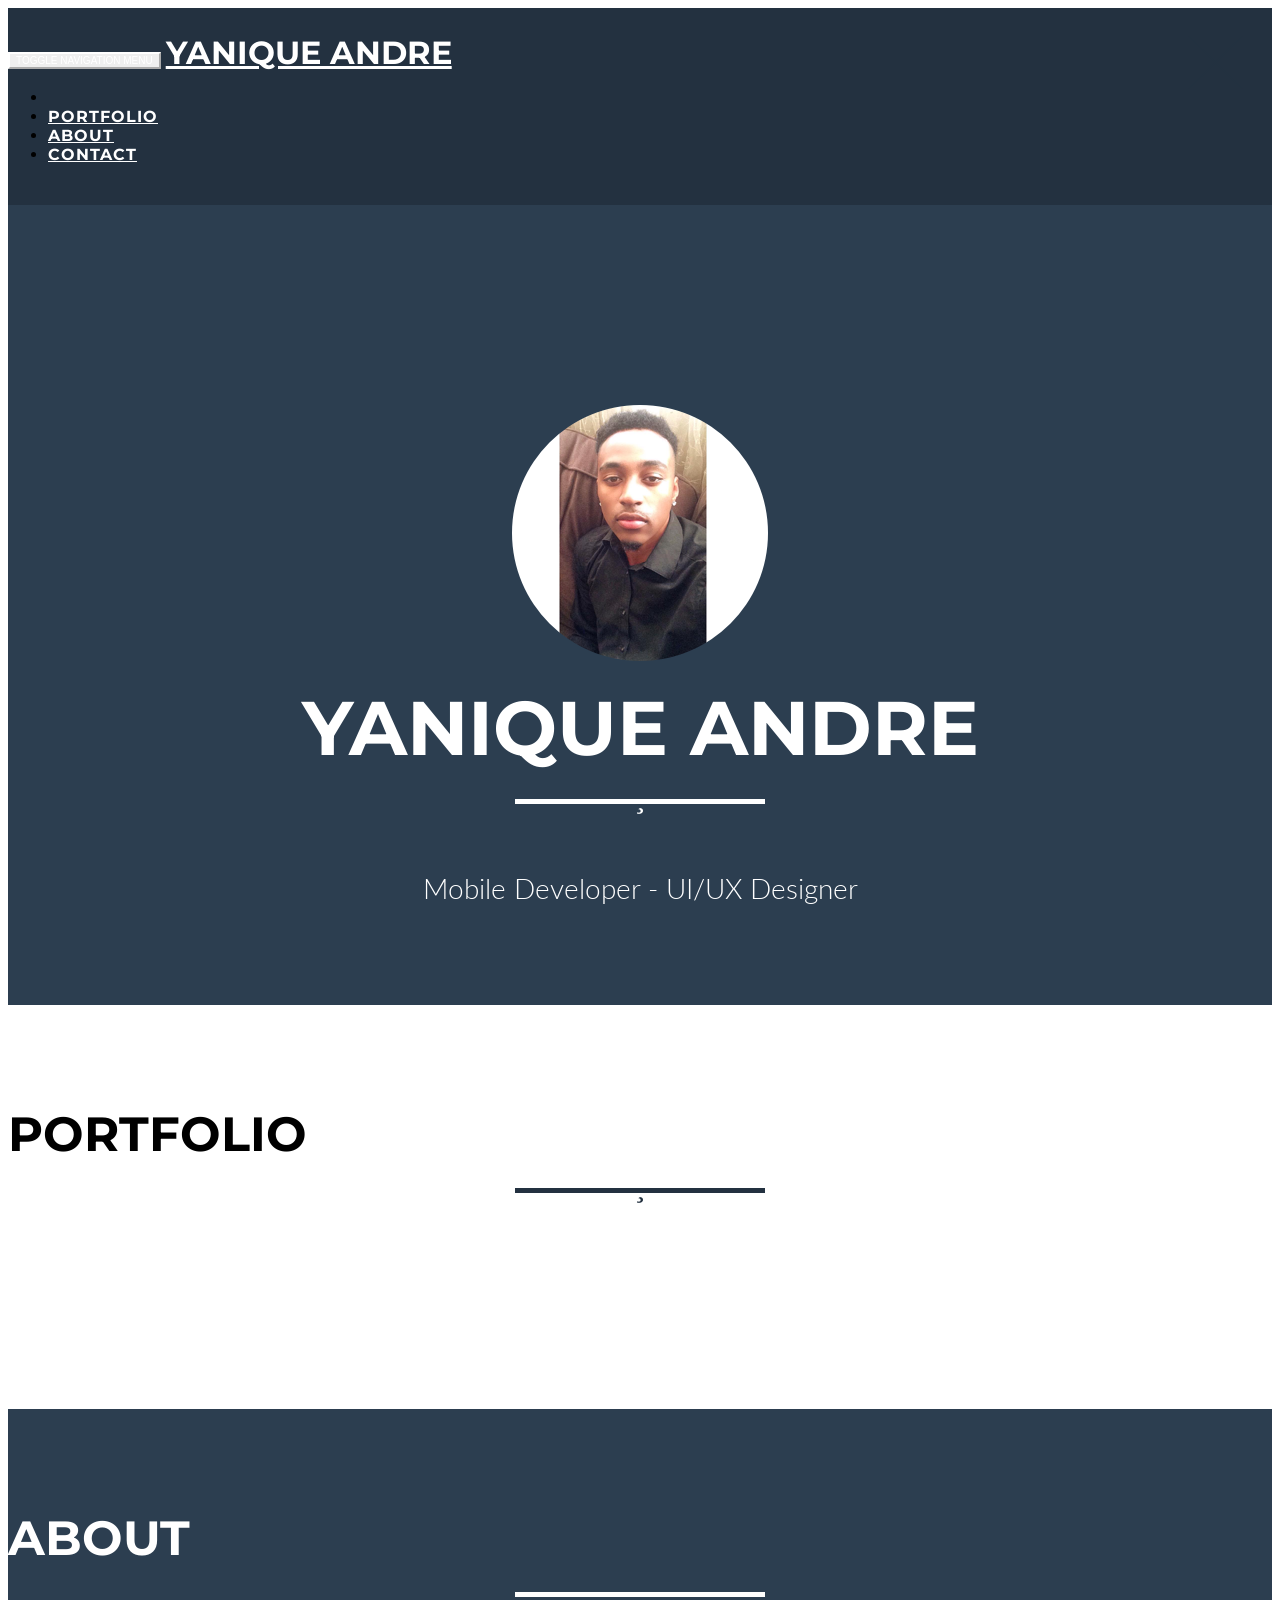
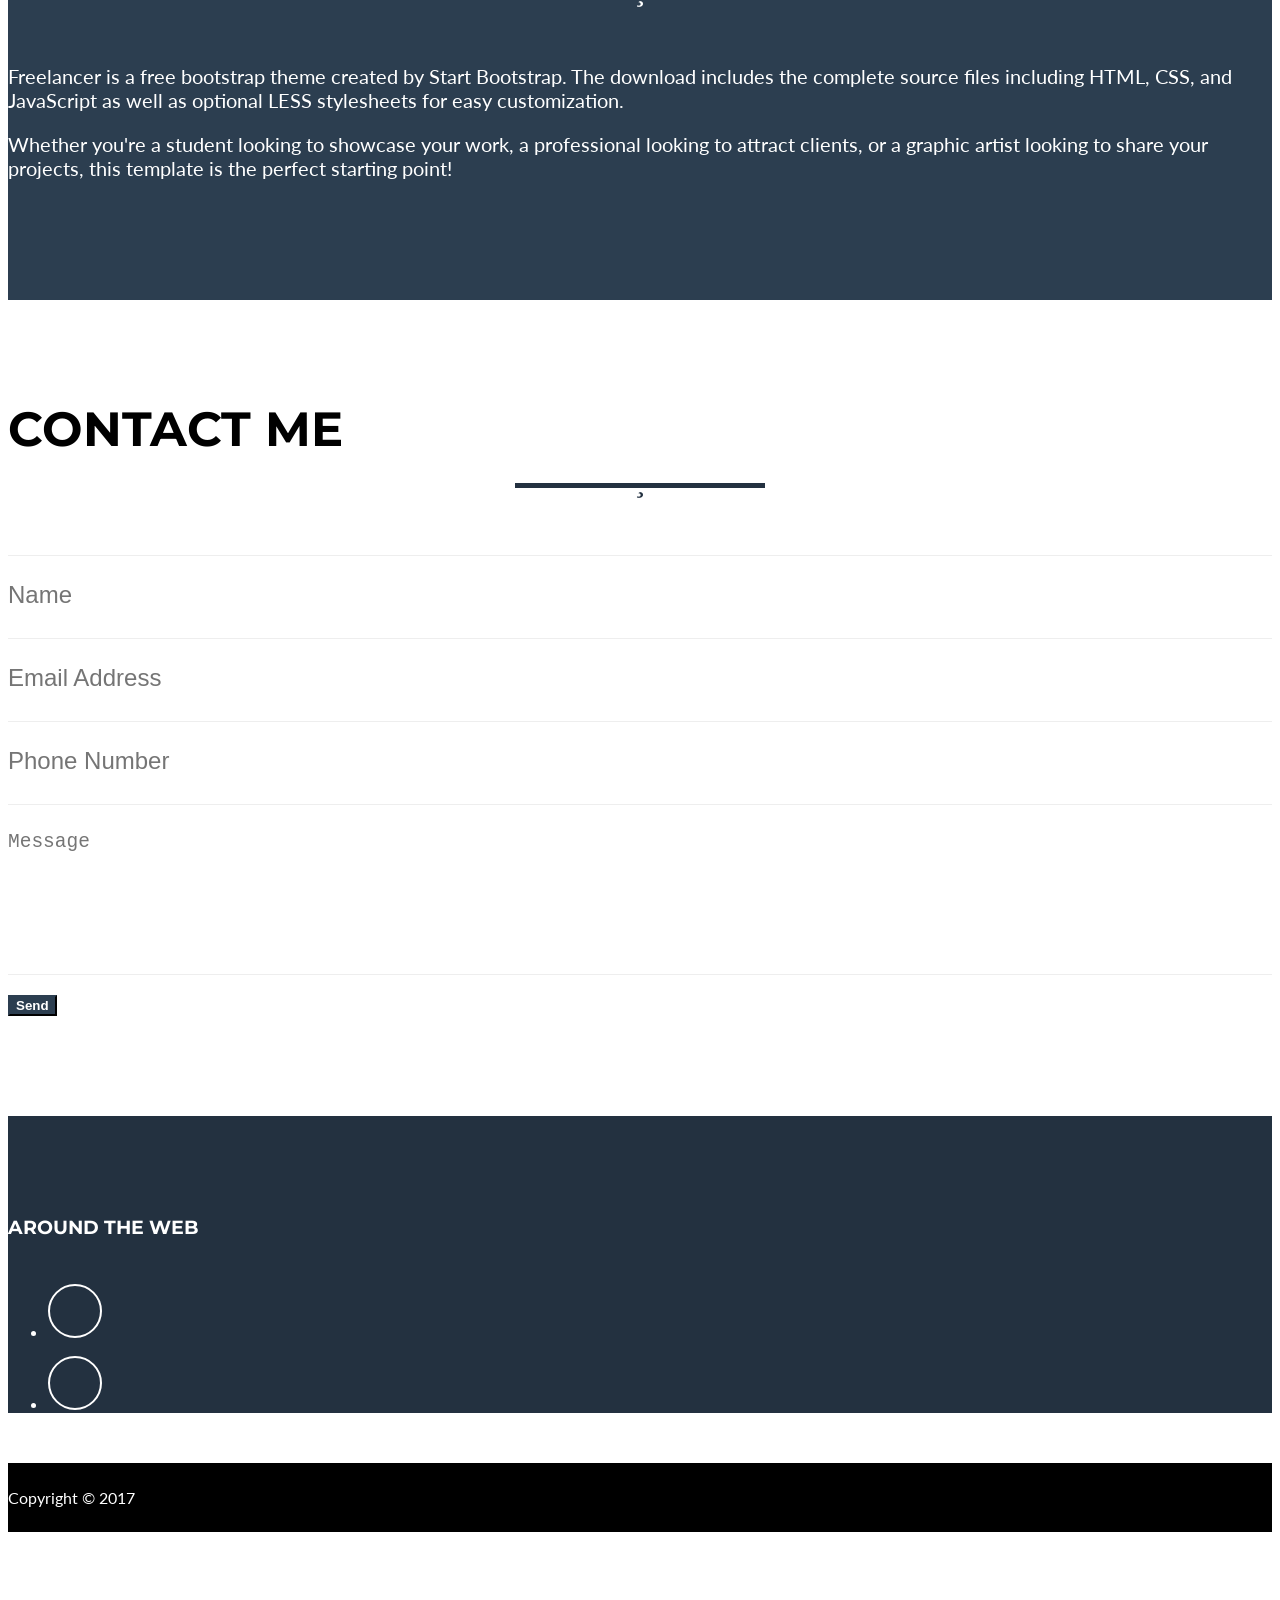
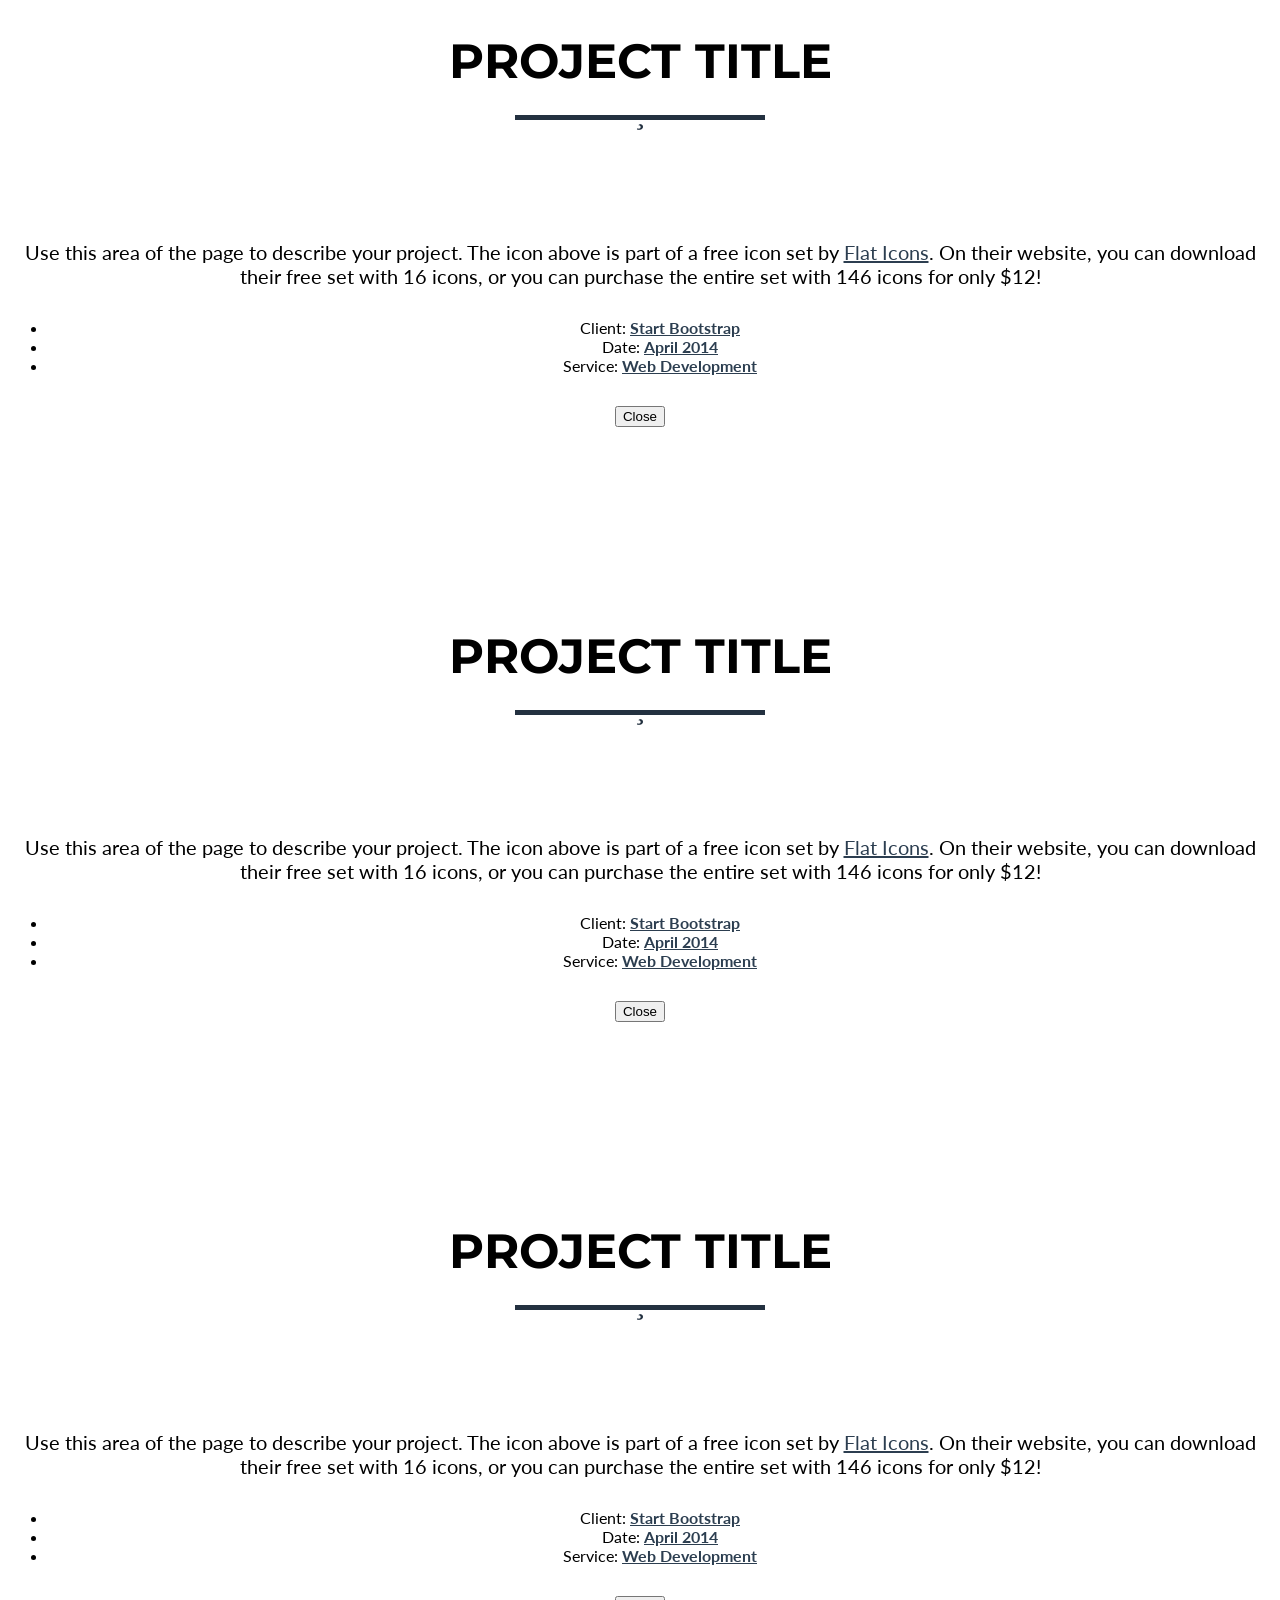
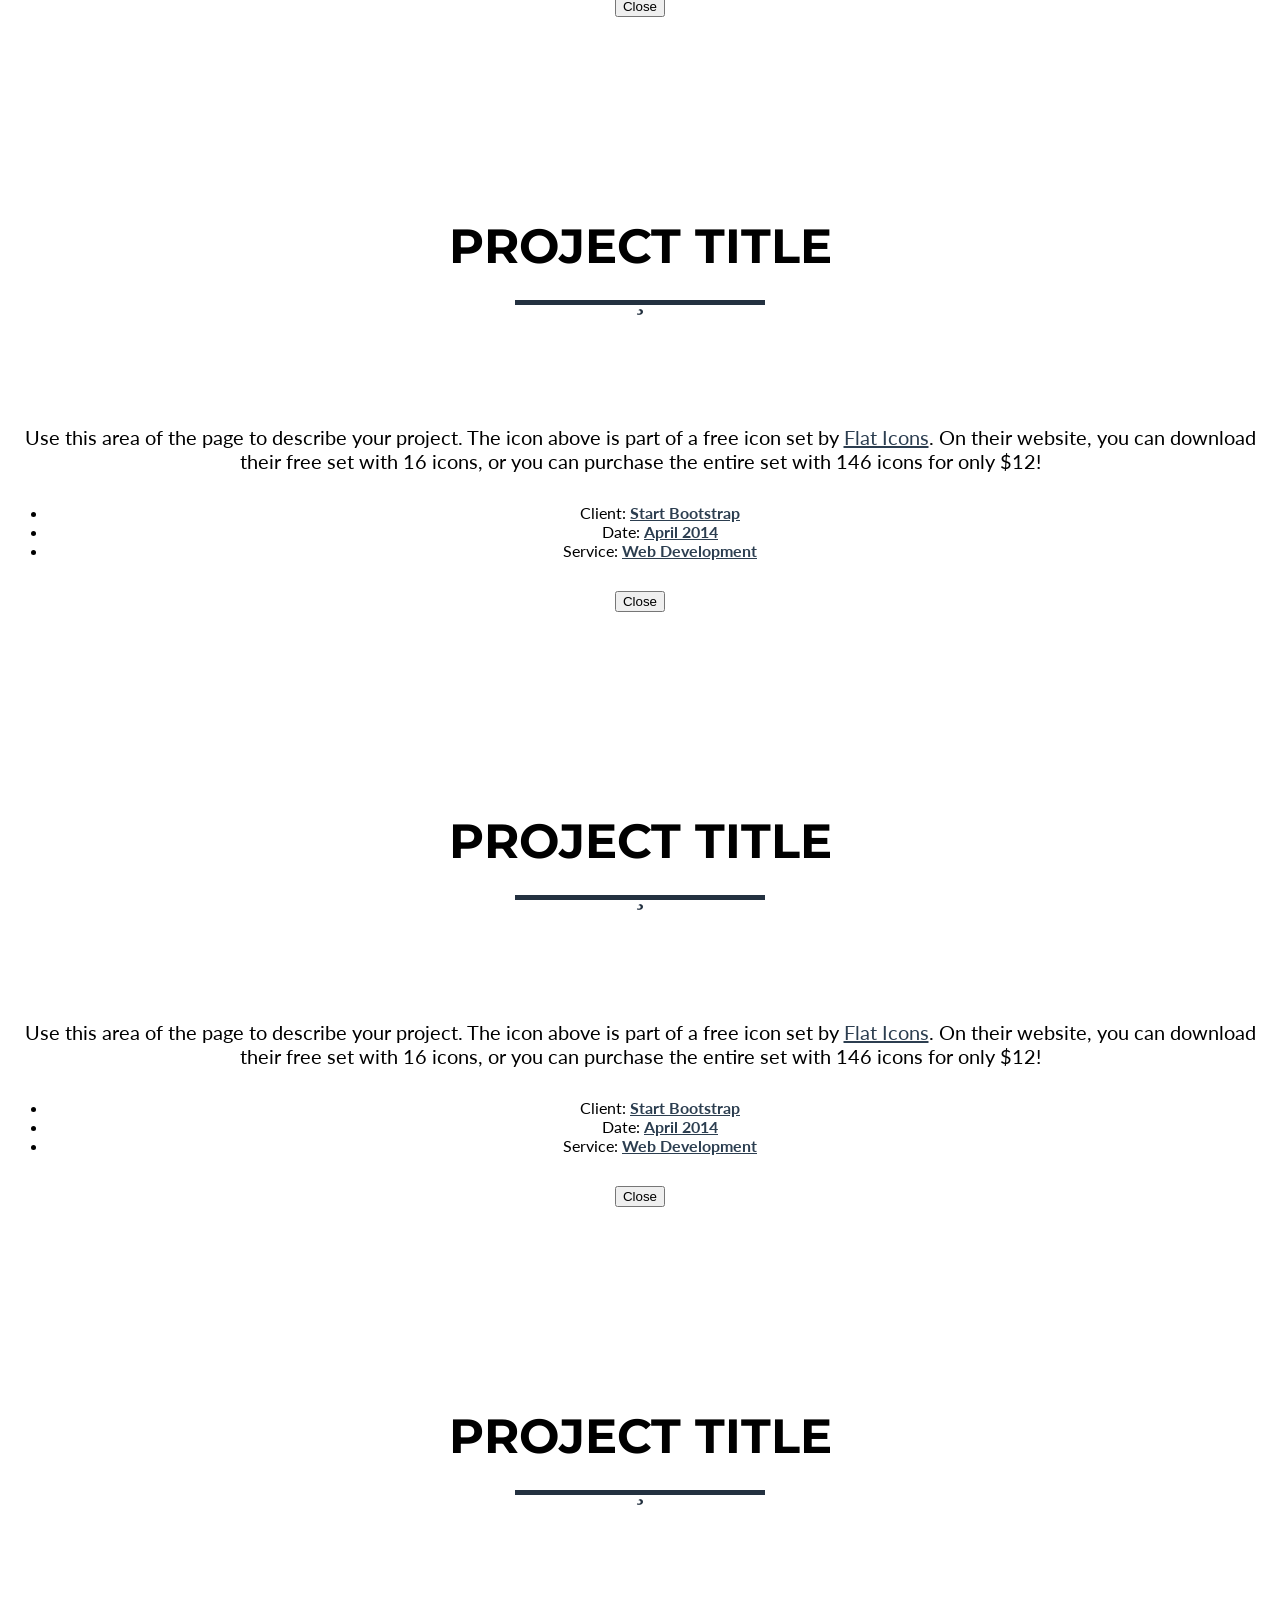
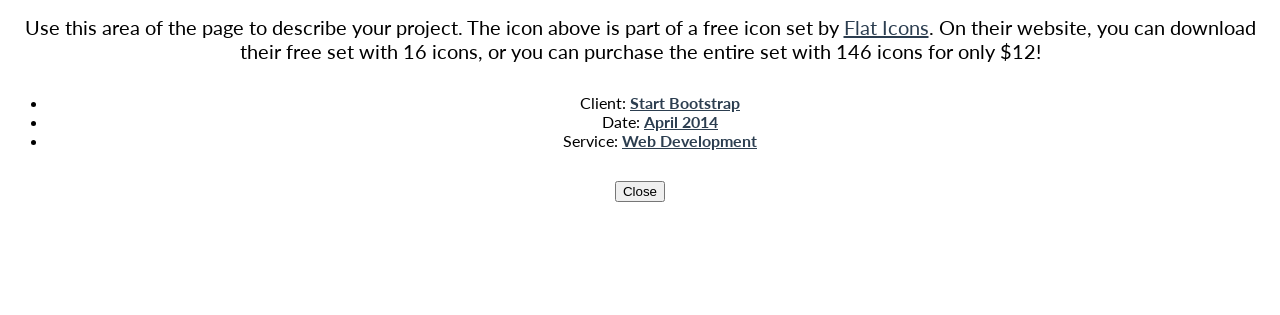
==== commit 9b19b67a: "Changed the website's theme and removed all portfolio items" ====
--- a/index.html
+++ b/index.html
@@ -93,14 +93,14 @@
             </div>
             <div class="row">
                 <div class="col-sm-4 portfolio-item">
-                    <a href="#portfolioModal1" class="portfolio-link" data-toggle="modal">
+                    <!-- <a href="#portfolioModal1" class="portfolio-link" data-toggle="modal">
                         <div class="caption">
                             <div class="caption-content">
                                 <i class="fa fa-search-plus fa-3x"></i>
                             </div>
                         </div>
                         <img src="img/portfolio/cabin.png" class="img-responsive" alt="">
-                    </a>
+                    </a> -->
                 </div>
                 <div class="col-sm-4 portfolio-item">
                     <a href="#portfolioModal2" class="portfolio-link" data-toggle="modal">
@@ -112,7 +112,7 @@
                         <img src="img/portfolio/cake.png" class="img-responsive" alt="">
                     </a>
                 </div>
-                <div class="col-sm-4 portfolio-item">
+                <!-- <div class="col-sm-4 portfolio-item">
                     <a href="#portfolioModal3" class="portfolio-link" data-toggle="modal">
                         <div class="caption">
                             <div class="caption-content">
@@ -151,7 +151,7 @@
                         </div>
                         <img src="img/portfolio/submarine.png" class="img-responsive" alt="">
                     </a>
-                </div>
+                </div> -->
             </div>
         </div>
     </section>
--- a/css/freelancer.css
+++ b/css/freelancer.css
@@ -18,7 +18,7 @@
 a:focus,
 a:active,
 a.active {
-  color: #18BC9C;
+  color: #2c3e50;
   outline: none;
 }
 h1,
@@ -54,22 +54,22 @@
   border-color: white;
 }
 hr.star-light:after {
-  background-color: #18BC9C;
+  background-color: #2c3e50;
   color: white;
 }
 hr.star-primary {
-  border-color: #2C3E50;
+  border-color: #233140;
 }
 hr.star-primary:after {
   background-color: white;
-  color: #2C3E50;
+  color: #233140;
 }
 .img-centered {
   margin: 0 auto;
 }
 header {
   text-align: center;
-  background: #18BC9C;
+  background: #2c3e50;
   color: white;
 }
 header .container {
@@ -104,7 +104,7 @@
   }
 }
 .navbar-custom {
-  background: #2C3E50;
+  background: #233140;
   font-family: "Montserrat", "Helvetica Neue", Helvetica, Arial, sans-serif;
   text-transform: uppercase;
   font-weight: 700;
@@ -129,7 +129,7 @@
   color: white;
 }
 .navbar-custom .navbar-nav li a:hover {
-  color: #18BC9C;
+  color: #2c3e50;
   outline: none;
 }
 .navbar-custom .navbar-nav li a:focus,
@@ -138,13 +138,13 @@
 }
 .navbar-custom .navbar-nav li.active a {
   color: white;
-  background: #18BC9C;
+  background: #2c3e50;
 }
 .navbar-custom .navbar-nav li.active a:hover,
 .navbar-custom .navbar-nav li.active a:focus,
 .navbar-custom .navbar-nav li.active a:active {
   color: white;
-  background: #18BC9C;
+  background: #2c3e50;
 }
 .navbar-custom .navbar-toggle {
   color: white;
@@ -154,9 +154,9 @@
 }
 .navbar-custom .navbar-toggle:hover,
 .navbar-custom .navbar-toggle:focus {
-  background-color: #18BC9C;
-  color: white;
-  border-color: #18BC9C;
+  background-color: #2c3e50;
+  color: white;
+  border-color: #2c3e50;
 }
 @media (min-width: 768px) {
   .navbar-custom {
@@ -186,7 +186,7 @@
   font-size: 3em;
 }
 section.success {
-  background: #18BC9C;
+  background: #2c3e50;
   color: white;
 }
 @media (max-width: 767px) {
@@ -208,7 +208,7 @@
   margin: 0 auto;
 }
 #portfolio .portfolio-item .portfolio-link .caption {
-  background: rgba(24, 188, 156, 0.9);
+  background: rgba(17, 24, 31, 0.9);
   position: absolute;
   width: 100%;
   height: 100%;
@@ -289,7 +289,7 @@
   opacity: 1;
 }
 .floating-label-form-group-with-focus label {
-  color: #18BC9C;
+  color: #2c3e50;
 }
 form .row:first-child .floating-label-form-group {
   border-top: 1px solid #eeeeee;
@@ -302,14 +302,14 @@
 }
 footer .footer-above {
   padding-top: 50px;
-  background-color: #2C3E50;
+  background-color: #233140;
 }
 footer .footer-col {
   margin-bottom: 50px;
 }
 footer .footer-below {
   padding: 25px 0;
-  background-color: #233140;
+  background-color: #000000;
 }
 .btn-outline {
   color: white;
@@ -323,14 +323,14 @@
 .btn-outline:focus,
 .btn-outline:active,
 .btn-outline.active {
-  color: #18BC9C;
+  color: #2c3e50;
   background: white;
   border: solid 2px white;
 }
 .btn-primary {
   color: white;
-  background-color: #2C3E50;
-  border-color: #2C3E50;
+  background-color: #233140;
+  border-color: #233140;
   font-weight: 700;
 }
 .btn-primary:hover,
@@ -362,17 +362,17 @@
 .btn-primary.disabled.active,
 .btn-primary[disabled].active,
 fieldset[disabled] .btn-primary.active {
-  background-color: #2C3E50;
-  border-color: #2C3E50;
+  background-color: #233140;
+  border-color: #233140;
 }
 .btn-primary .badge {
-  color: #2C3E50;
+  color: #233140;
   background-color: white;
 }
 .btn-success {
   color: white;
-  background-color: #18BC9C;
-  border-color: #18BC9C;
+  background-color: #2c3e50;
+  border-color: #2c3e50;
   font-weight: 700;
 }
 .btn-success:hover,
@@ -381,7 +381,7 @@
 .btn-success.active,
 .open .dropdown-toggle.btn-success {
   color: white;
-  background-color: #128f76;
+  background-color: #2c3e50;
   border-color: #11866f;
 }
 .btn-success:active,
@@ -404,11 +404,11 @@
 .btn-success.disabled.active,
 .btn-success[disabled].active,
 fieldset[disabled] .btn-success.active {
-  background-color: #18BC9C;
-  border-color: #18BC9C;
+  background-color: #2c3e50;
+  border-color: #2c3e50;
 }
 .btn-success .badge {
-  color: #18BC9C;
+  color: #2c3e50;
   background-color: white;
 }
 .btn-social {
@@ -480,7 +480,7 @@
   height: 75px;
   width: 1px;
   margin-left: 35px;
-  background-color: #2C3E50;
+  background-color: #233140;
   transform: rotate(45deg);
   -ms-transform: rotate(45deg);
   /* IE 9 */
@@ -491,7 +491,7 @@
 .portfolio-modal .close-modal .lr .rl {
   height: 75px;
   width: 1px;
-  background-color: #2C3E50;
+  background-color: #233140;
   transform: rotate(90deg);
   -ms-transform: rotate(90deg);
   /* IE 9 */
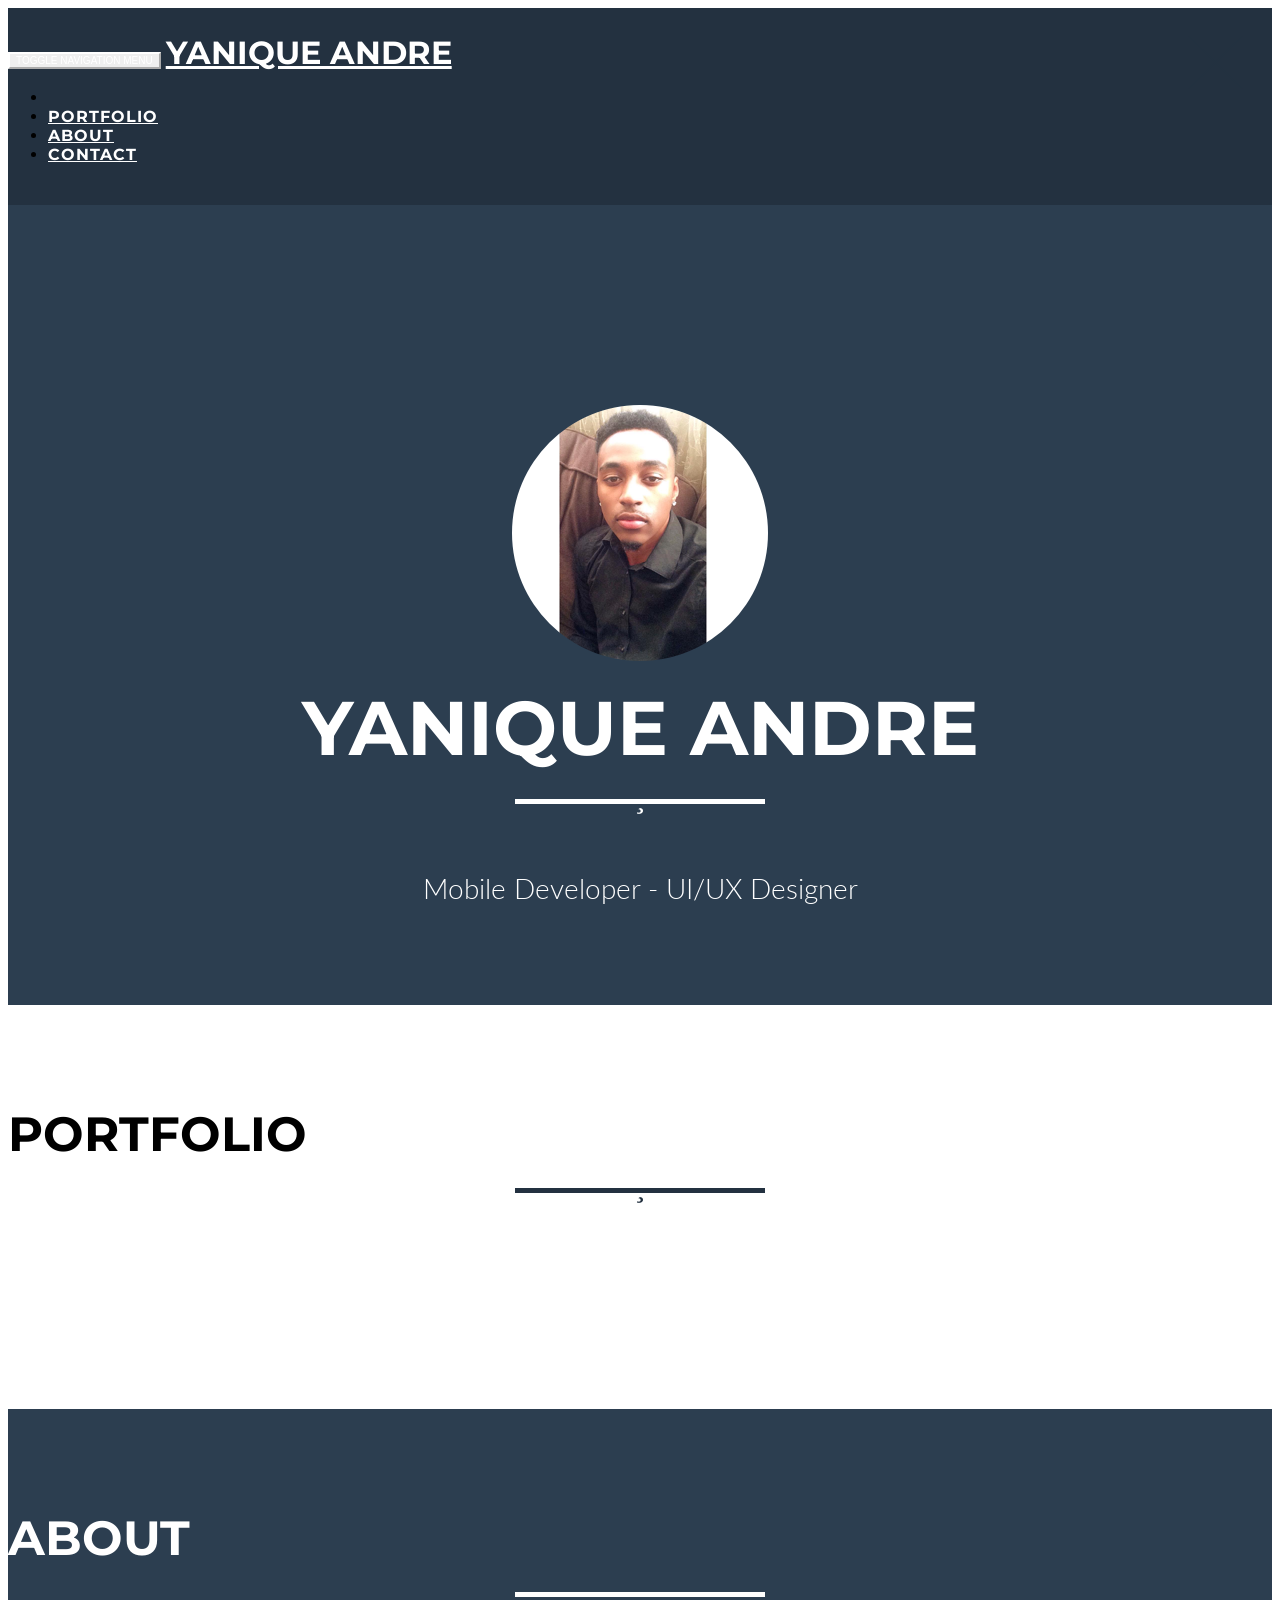
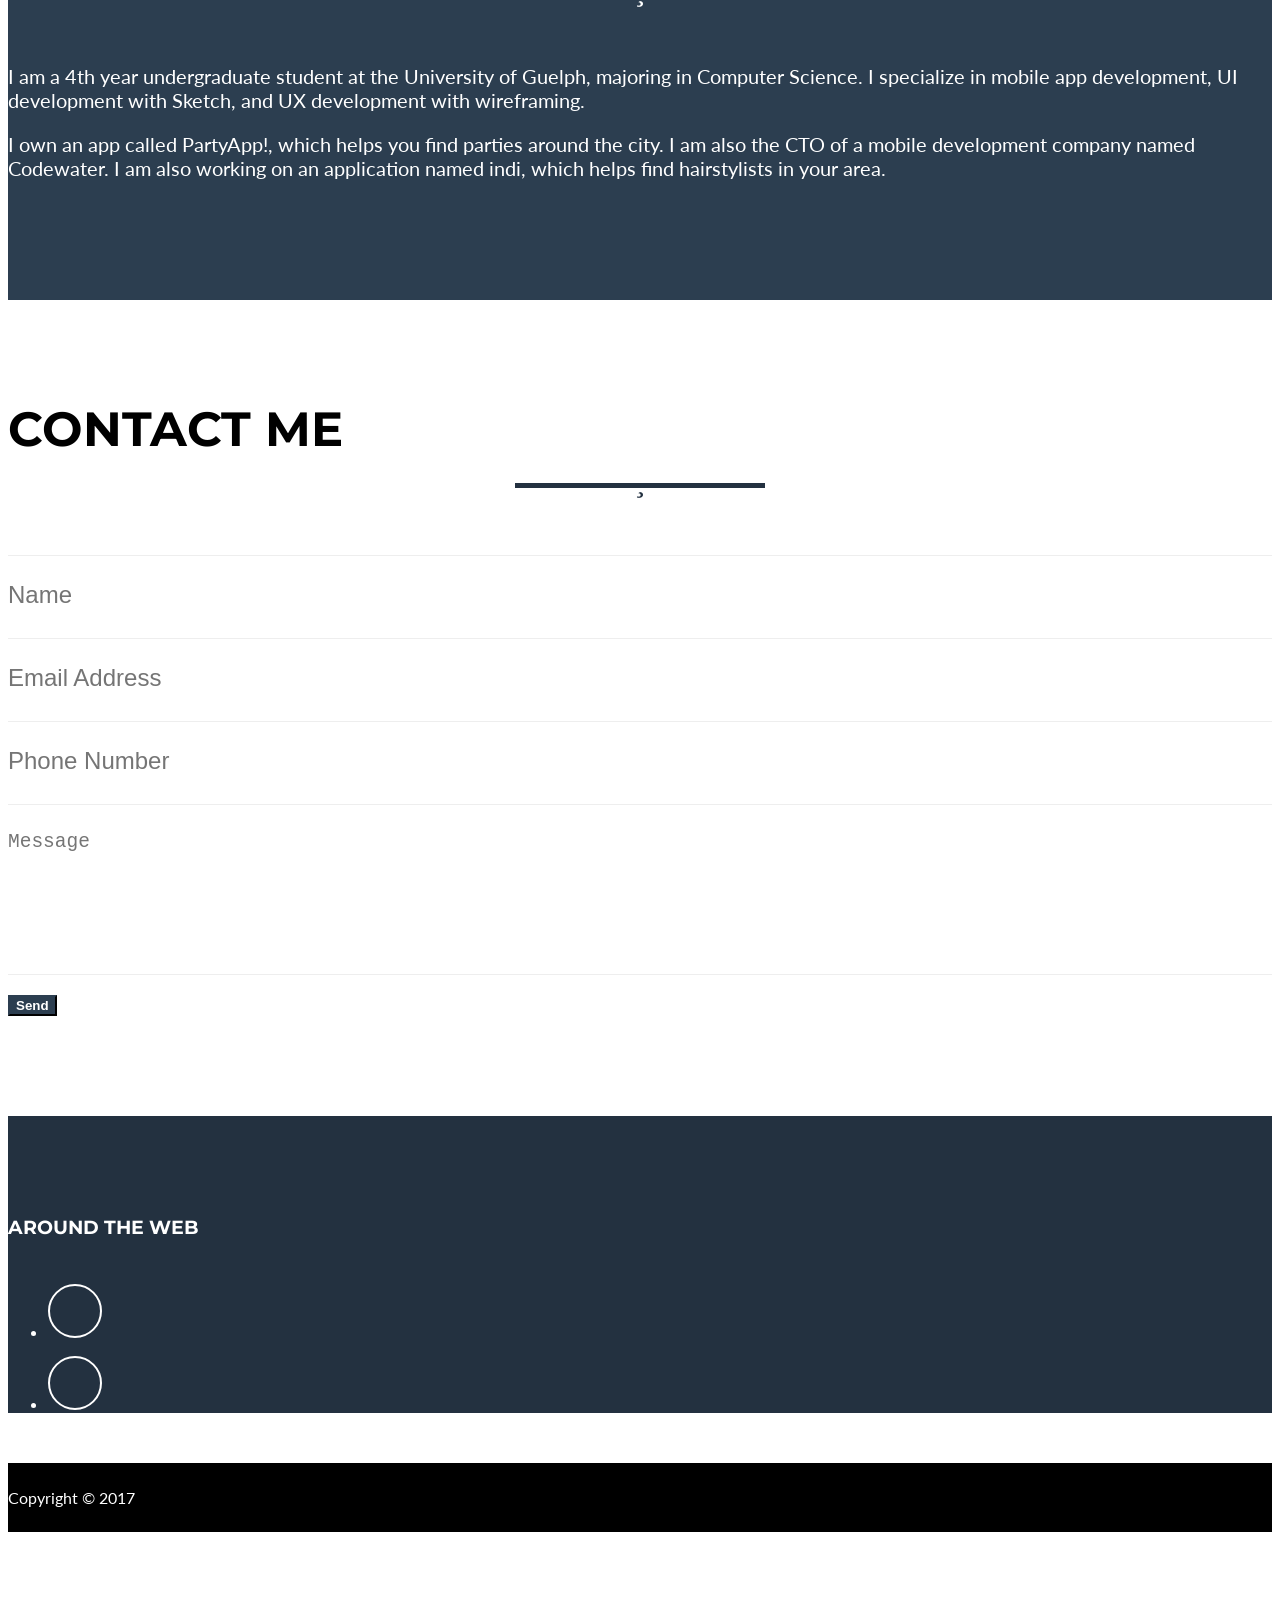
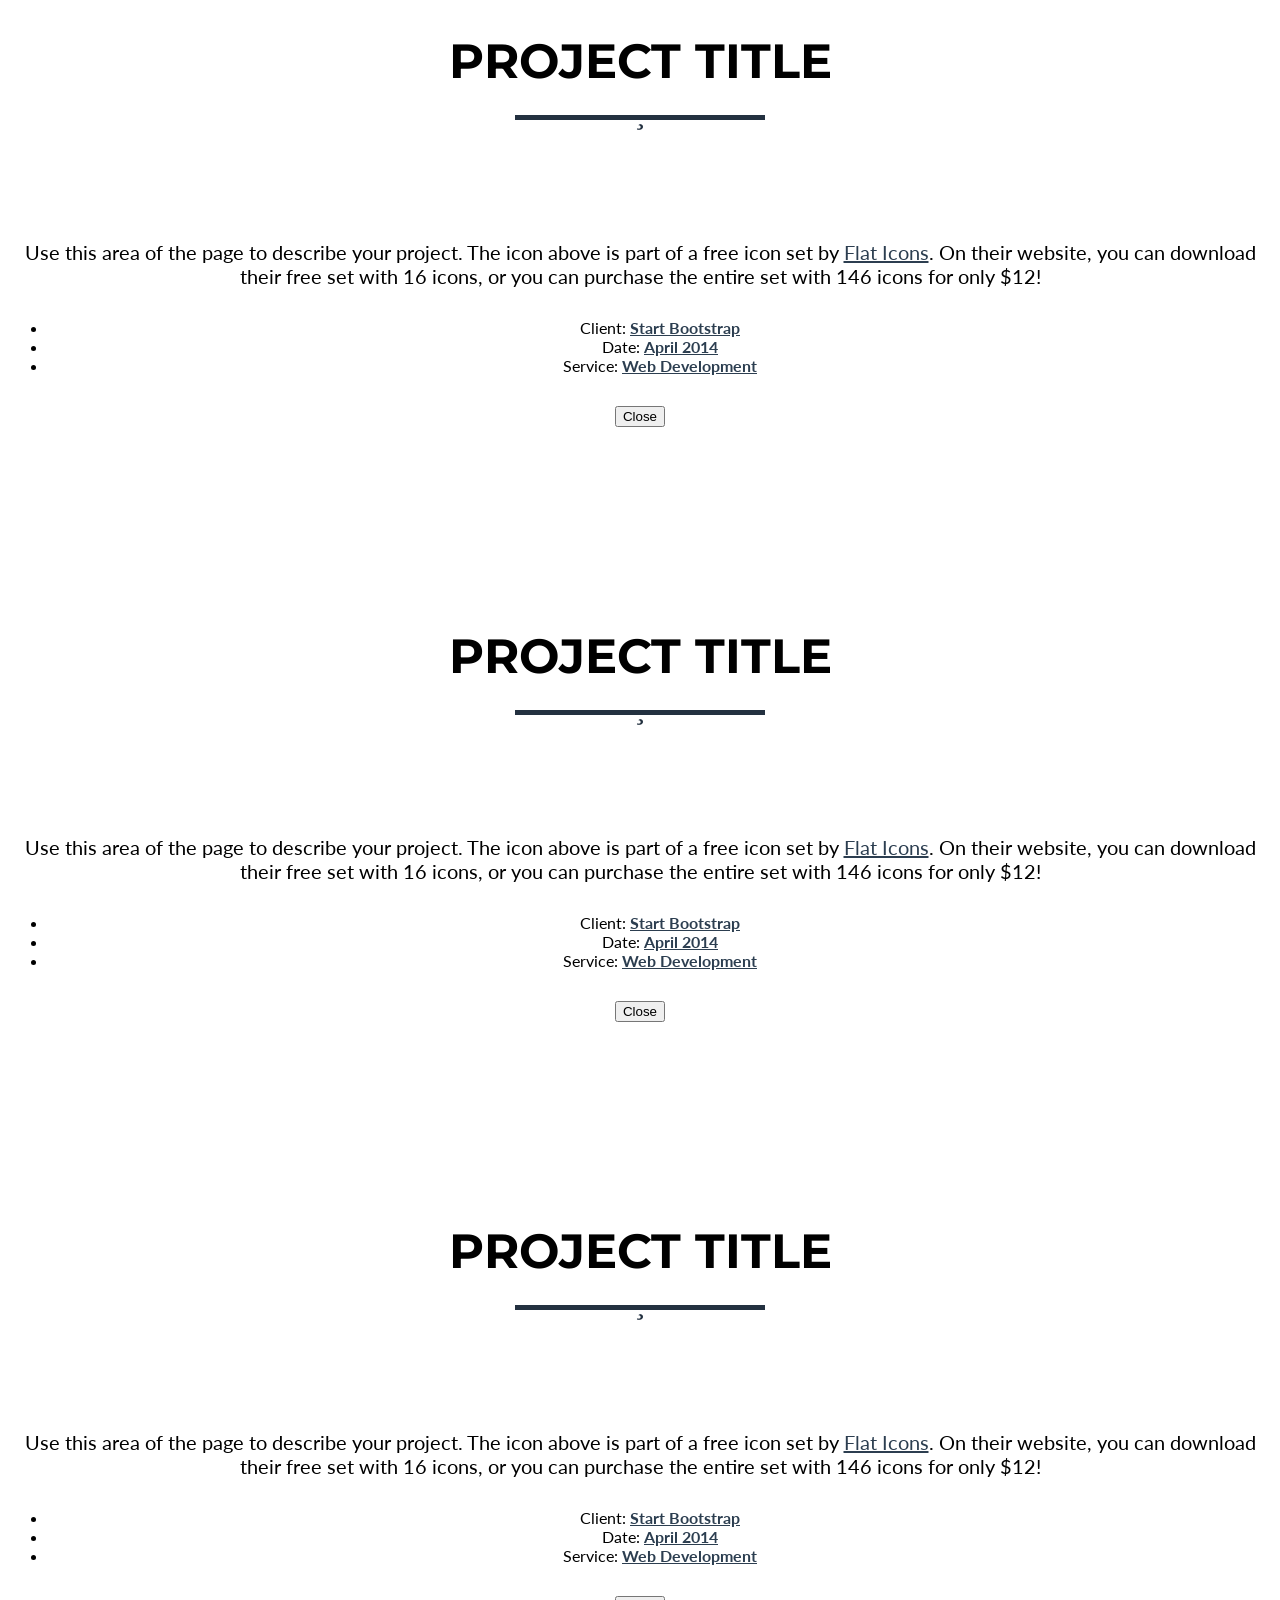
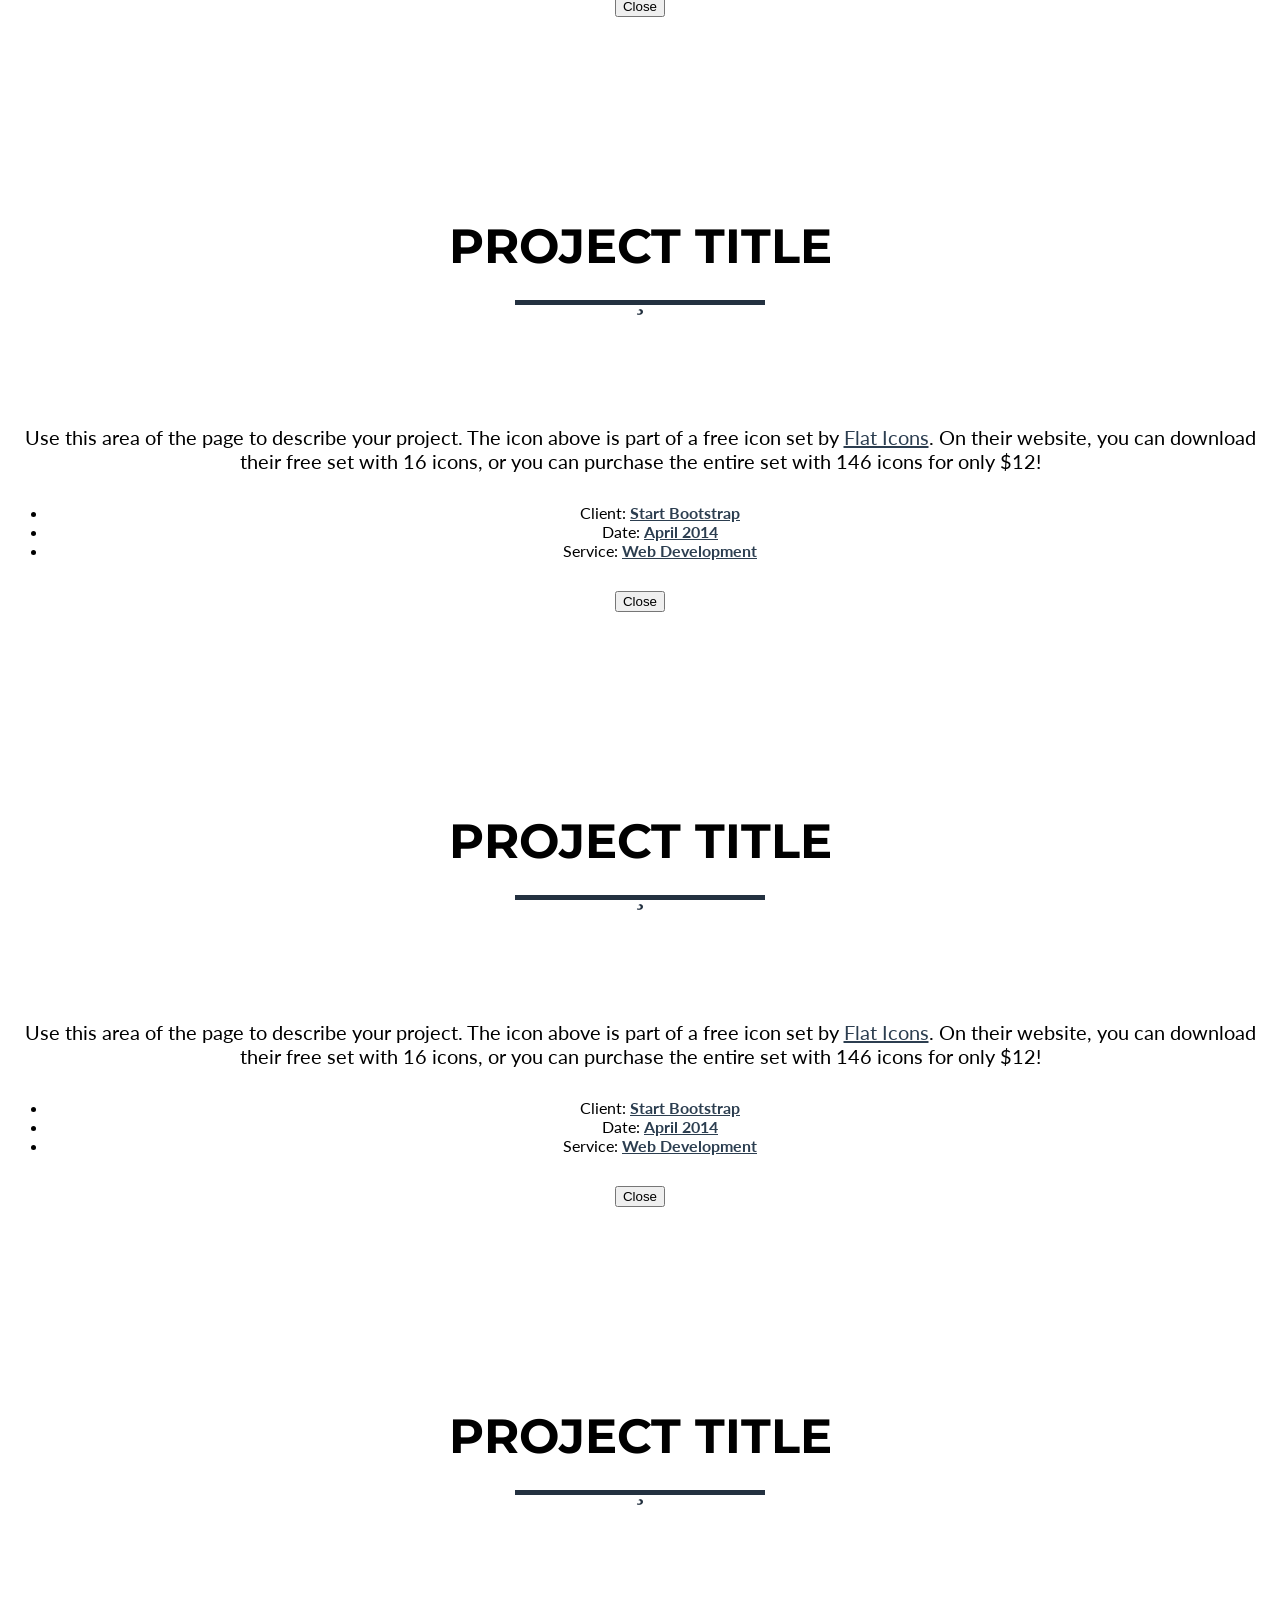
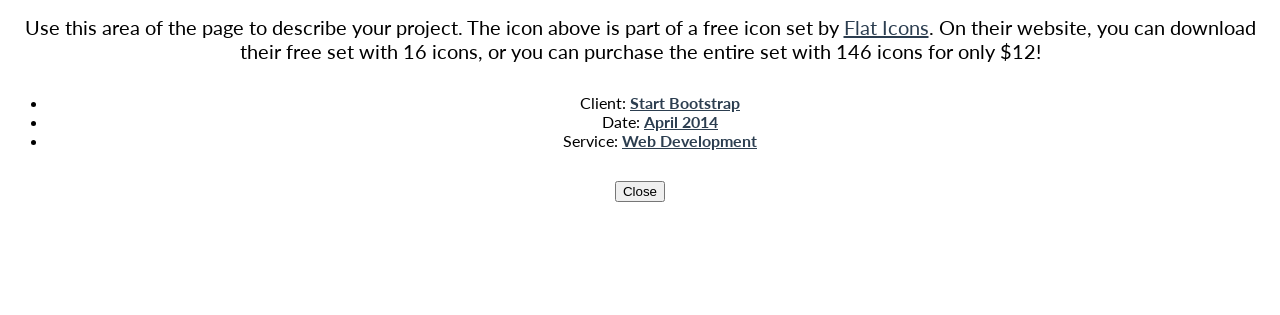
==== commit aec7964c: "Changed About Me section" ====
--- a/index.html
+++ b/index.html
@@ -167,10 +167,10 @@
             </div>
             <div class="row">
                 <div class="col-lg-4 col-lg-offset-2">
-                    <p>Freelancer is a free bootstrap theme created by Start Bootstrap. The download includes the complete source files including HTML, CSS, and JavaScript as well as optional LESS stylesheets for easy customization.</p>
+                    <p>I am a 4th year undergraduate student at the University of Guelph, majoring in Computer Science. I specialize in mobile app development, UI development with Sketch, and UX development with wireframing.</p>
                 </div>
                 <div class="col-lg-4">
-                    <p>Whether you're a student looking to showcase your work, a professional looking to attract clients, or a graphic artist looking to share your projects, this template is the perfect starting point!</p>
+                    <p>I own an app called PartyApp!, which helps you find parties around the city. I am also the CTO of a mobile development company named Codewater. I am also working on an application named indi, which helps find hairstylists in your area.</p>
                 </div>
             </div>
         </div>
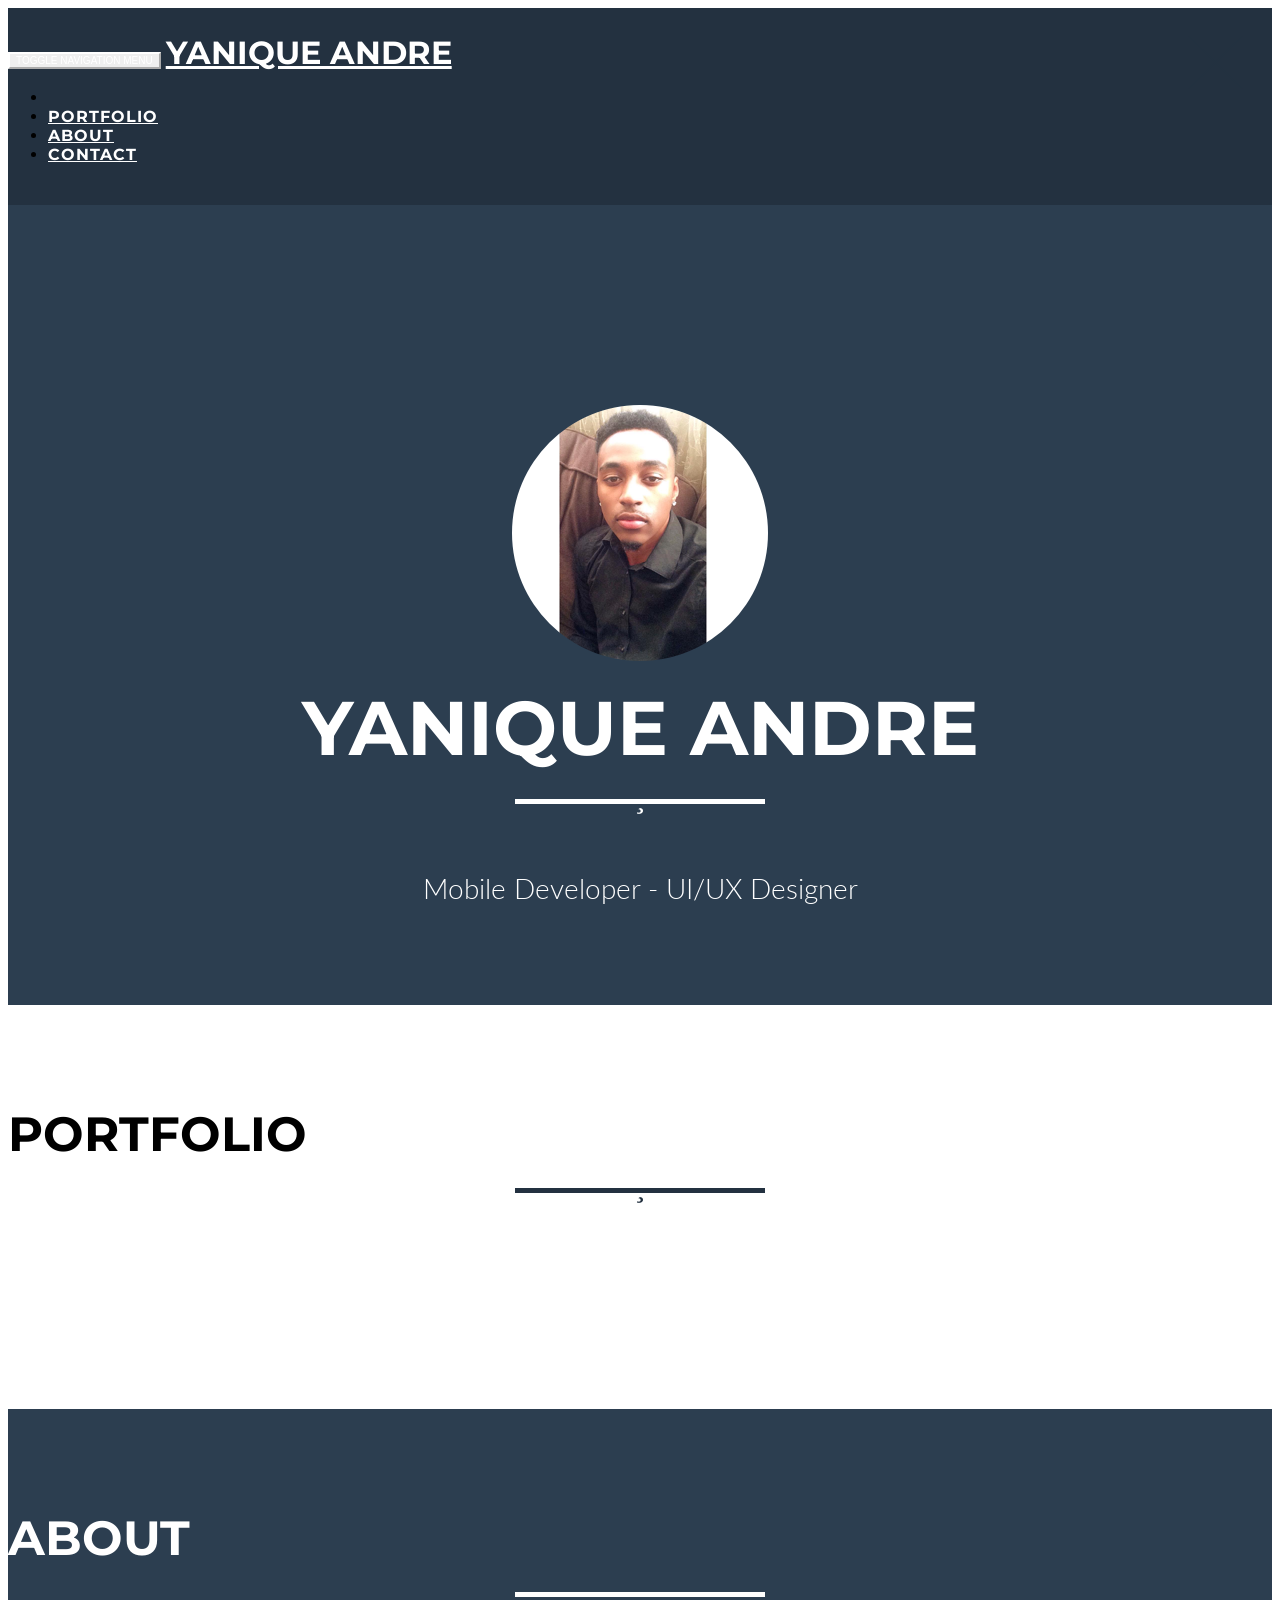
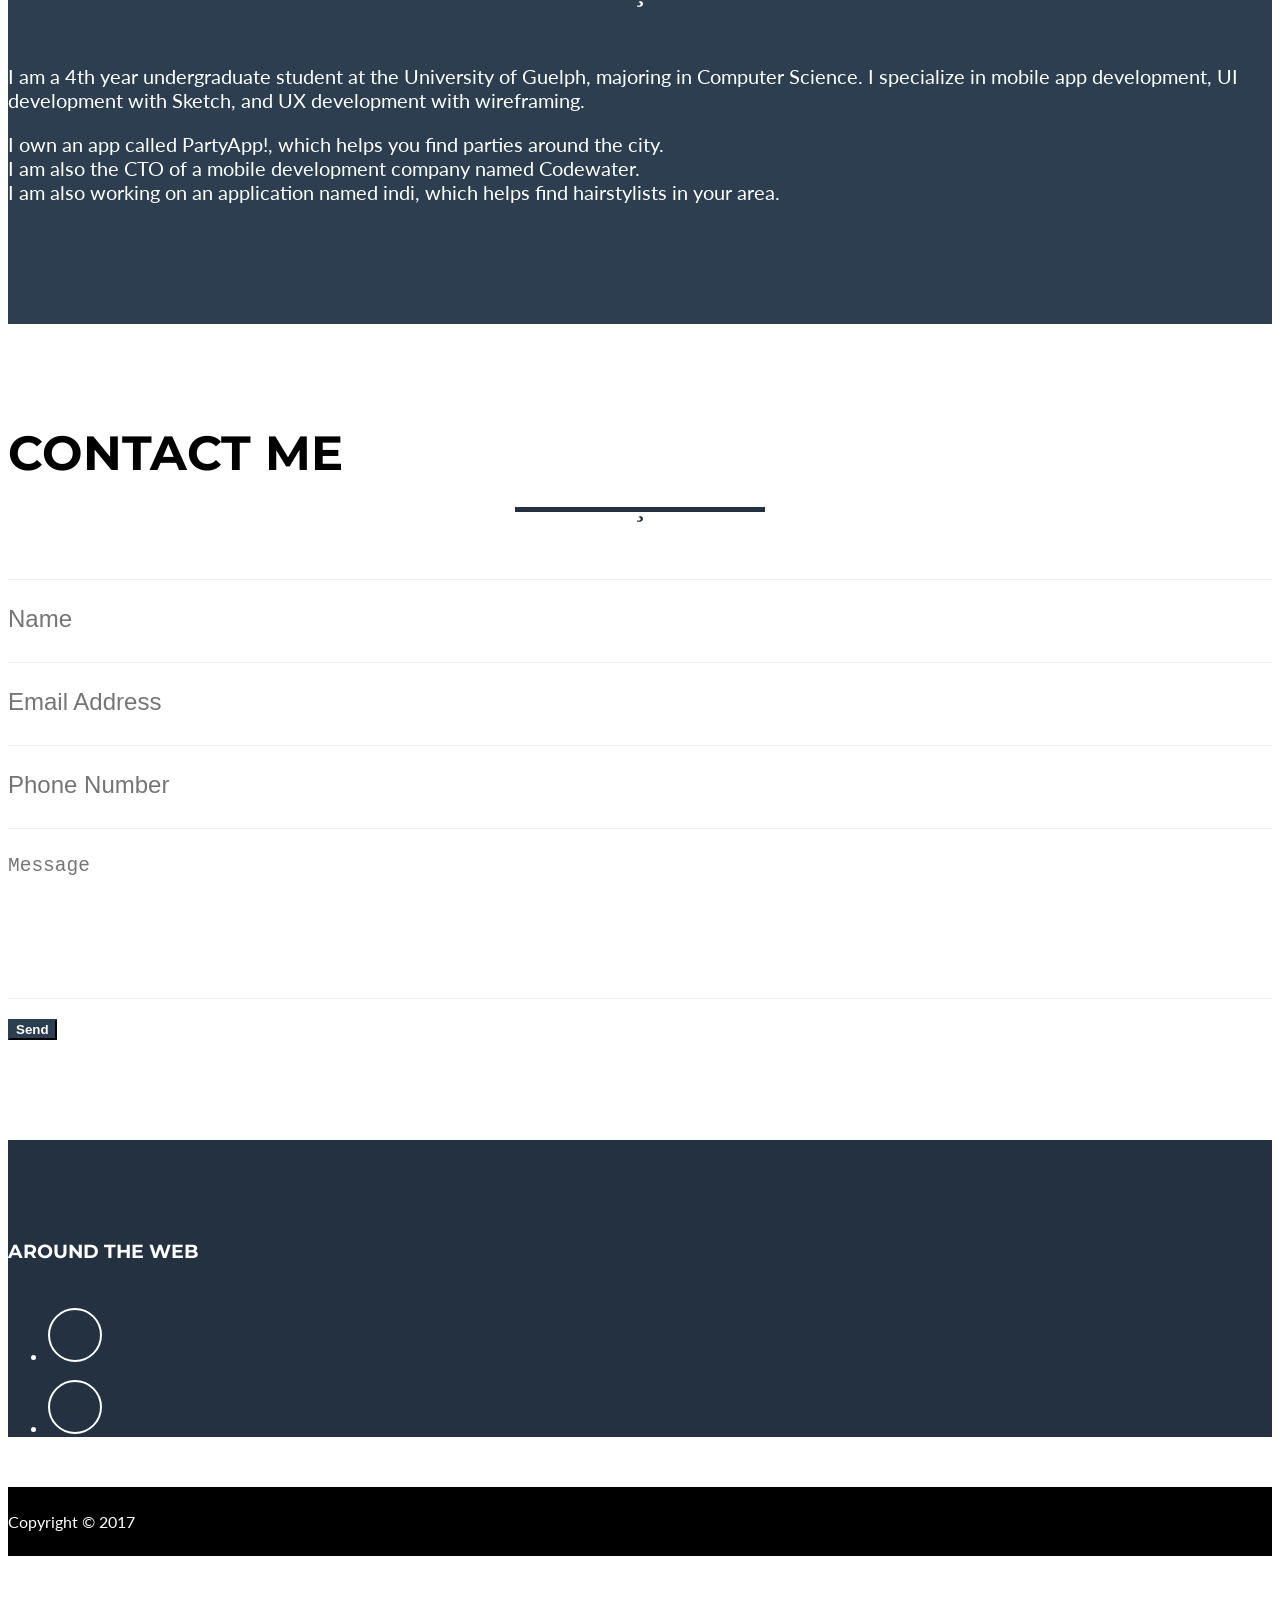
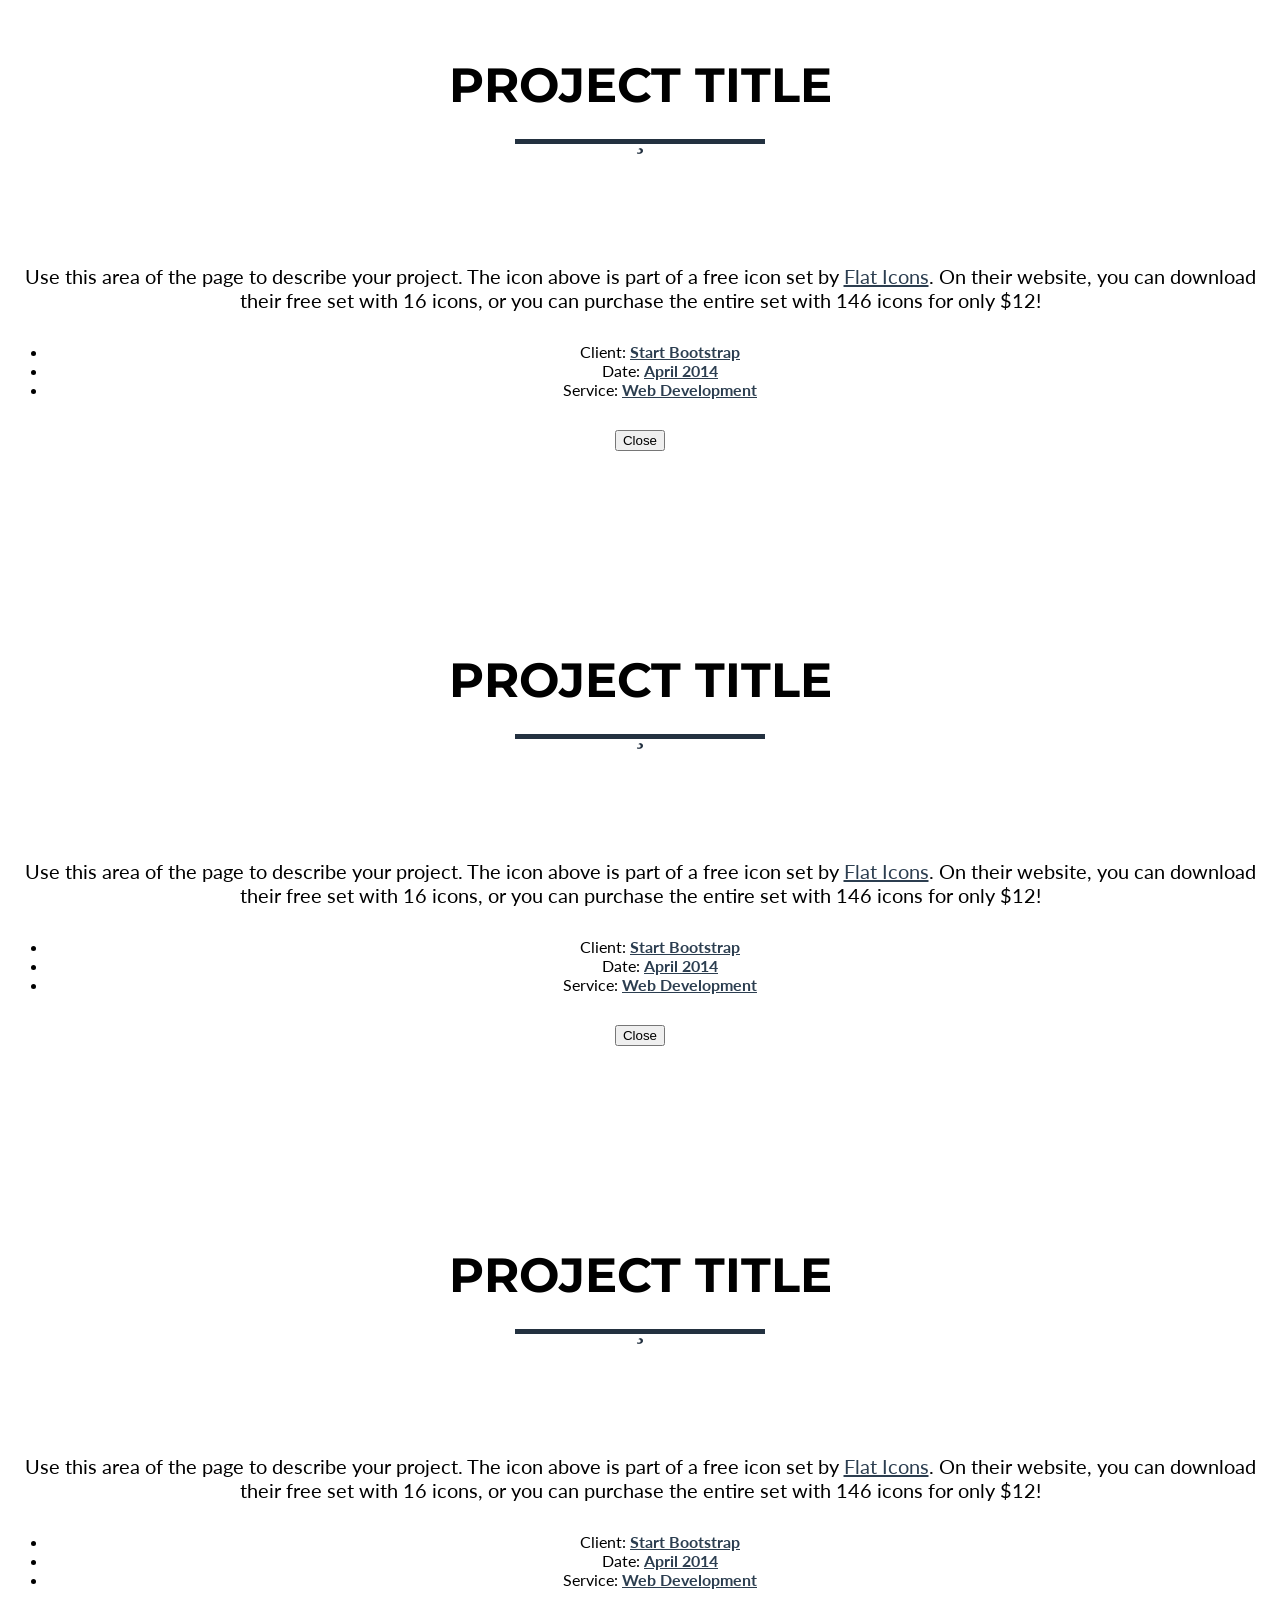
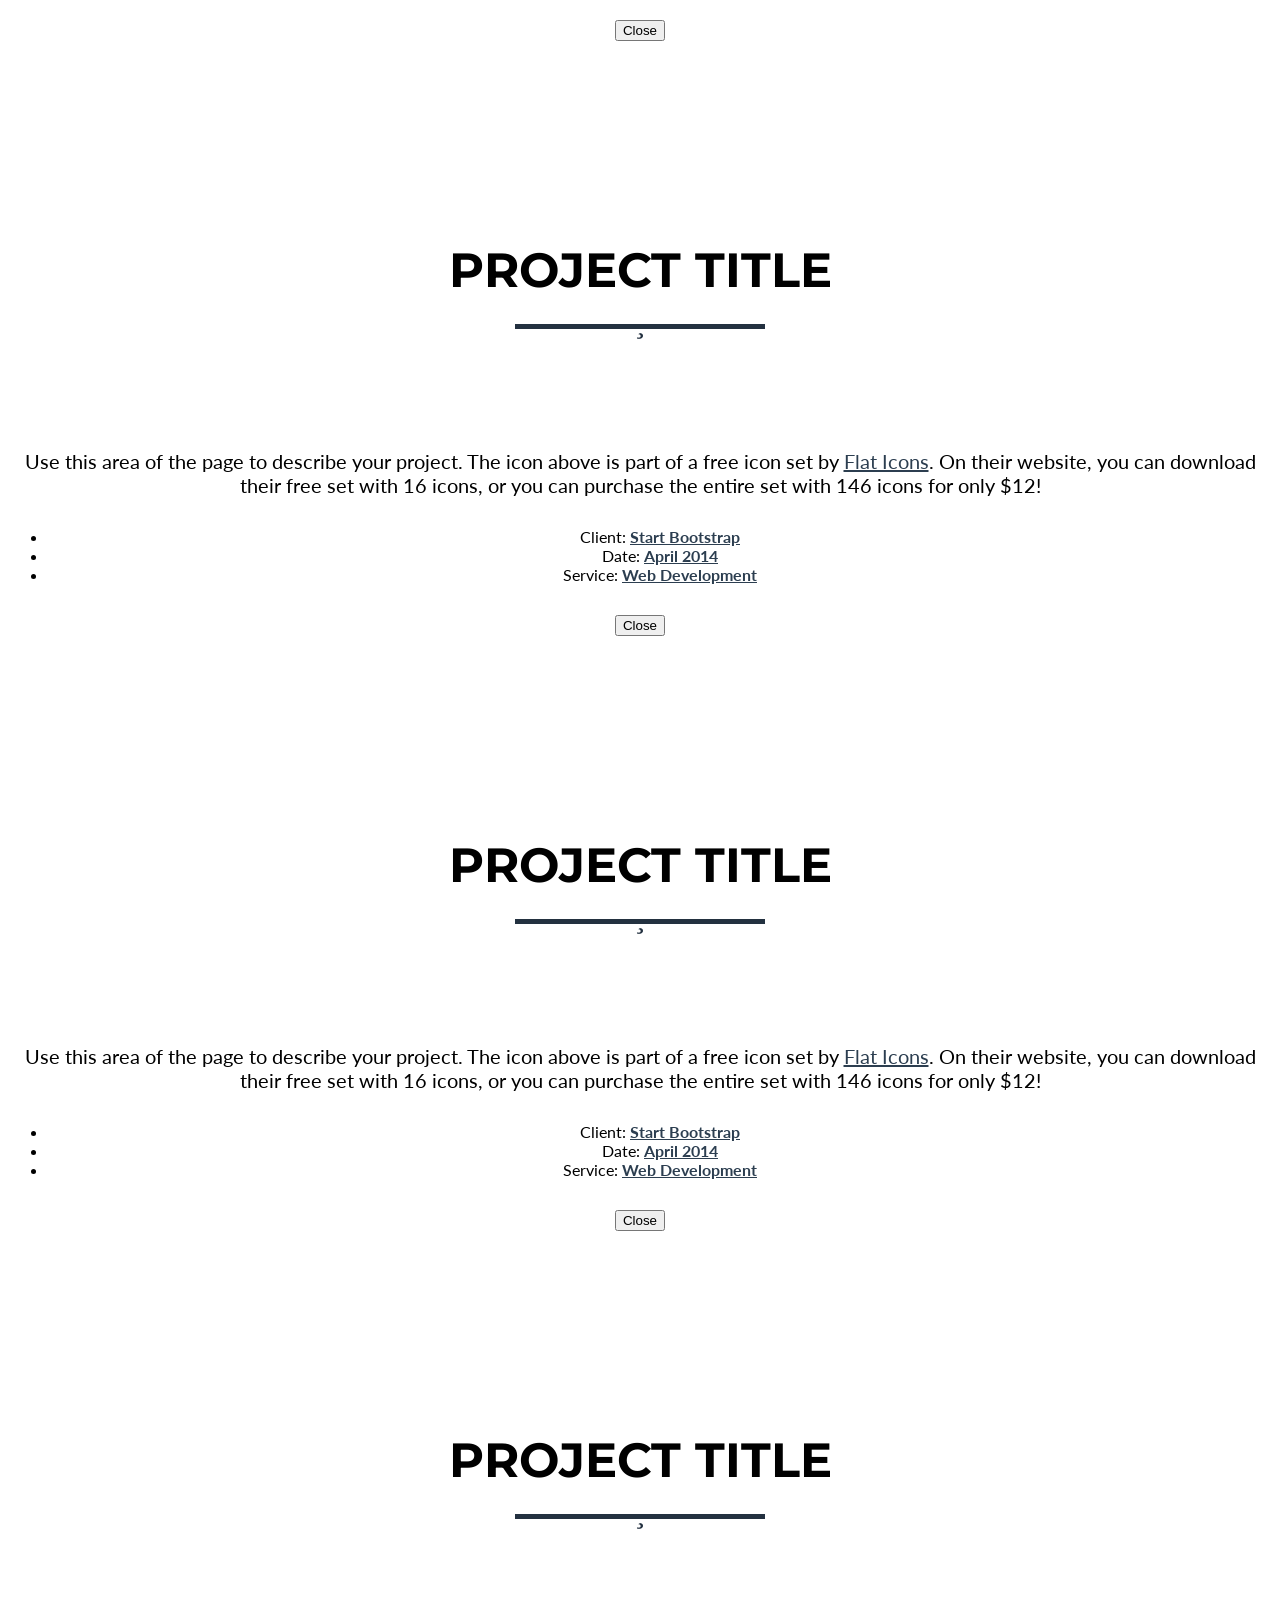
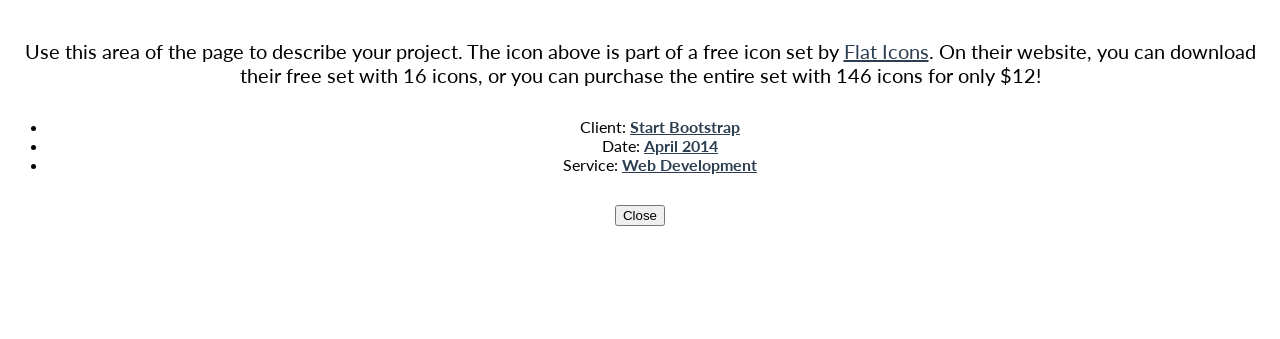
==== commit 0bb9ba11: "Added break points to the paragraph in about me" ====
--- a/index.html
+++ b/index.html
@@ -170,7 +170,7 @@
                     <p>I am a 4th year undergraduate student at the University of Guelph, majoring in Computer Science. I specialize in mobile app development, UI development with Sketch, and UX development with wireframing.</p>
                 </div>
                 <div class="col-lg-4">
-                    <p>I own an app called PartyApp!, which helps you find parties around the city. I am also the CTO of a mobile development company named Codewater. I am also working on an application named indi, which helps find hairstylists in your area.</p>
+                    <p>I own an app called PartyApp!, which helps you find parties around the city. <br> I am also the CTO of a mobile development company named Codewater. <br> I am also working on an application named indi, which helps find hairstylists in your area.</p>
                 </div>
             </div>
         </div>
